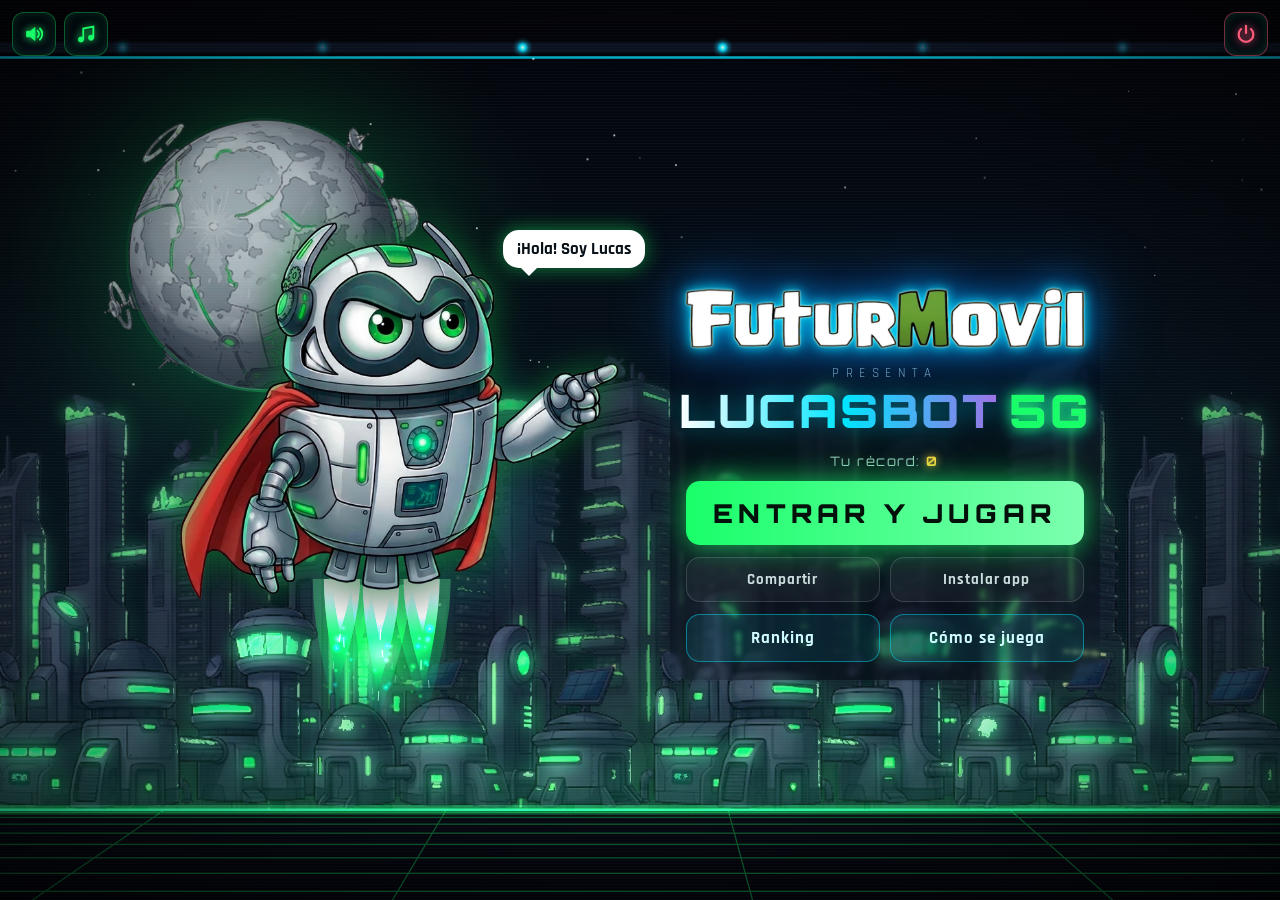
==== index.html @ fb72945b "Boton salir del juego (v33)" ====
<!doctype html>
<html lang="es">
<head>
<meta charset="utf-8">
<meta name="viewport" content="width=device-width,initial-scale=1,maximum-scale=1,user-scalable=no,viewport-fit=cover">
<title>LUCASBOT 5G · Futurmovil</title>
<meta name="description" content="Vuela con Lucas, el robot de Futurmovil, esquiva láseres y virus y entra en el ranking semanal.">
<meta name="theme-color" content="#05060f">
<meta name="apple-mobile-web-app-capable" content="yes">
<meta name="apple-mobile-web-app-status-bar-style" content="black-translucent">
<meta name="apple-mobile-web-app-title" content="Lucas 5G">
<meta property="og:title" content="LUCASBOT 5G · Futurmovil">
<meta property="og:description" content="¿Superas mi puntuación? Vuela con Lucas y entra en el ranking.">
<meta property="og:image" content="https://puntofibra.github.io/juegorobot/img/icon-512.png?v=2">
<link rel="manifest" href="manifest.json?v=2">
<link rel="icon" href="favicon.ico?v=2" sizes="any">
<link rel="icon" type="image/png" sizes="32x32" href="img/icon-32.png?v=2">
<link rel="icon" type="image/png" sizes="192x192" href="img/icon-192.png?v=2">
<link rel="apple-touch-icon" sizes="180x180" href="img/icon-180.png?v=2">
<link rel="preconnect" href="https://fonts.googleapis.com">
<link rel="preconnect" href="https://fonts.gstatic.com" crossorigin>
<link href="https://fonts.googleapis.com/css2?family=Orbitron:wght@500;700;900&family=Rajdhani:wght@500;600;700&display=swap" rel="stylesheet">
<link rel="stylesheet" href="style.css?v=25">
</head>
<body>
<canvas id="cv"></canvas>
<div id="fx"></div>
<div id="flash"></div>

<!-- Botones fijos -->
<button id="btnSonido" class="ico tl" aria-label="Sonido"></button>
<button id="btnMusica" class="ico tl2" aria-label="Música"></button>
<button id="btnCerrar" class="ico tr cerrar oculto" aria-label="Salir del juego"><svg viewBox="0 0 24 24"><path d="M12 3v8" fill="none" stroke-width="2.4" stroke-linecap="round"/><path d="M6.6 6.6a8 8 0 1 0 10.8 0" fill="none" stroke-width="2.4" stroke-linecap="round"/></svg></button>
<button id="btnPausa" class="ico tr oculto" aria-label="Pausa">
  <svg viewBox="0 0 24 24"><rect x="6" y="5" width="4" height="14" rx="1"/><rect x="14" y="5" width="4" height="14" rx="1"/></svg>
</button>

<!-- HUD -->
<div id="hud" class="oculto">
  <div class="hudPts"><span id="hPts">0</span><small>PUNTOS</small></div>
  <div class="hudSub"><span id="hM">0</span> m <i></i> <span id="hD">0</span> datos</div>
  <div id="hCombo"></div>
  <div id="hPw"></div>
</div>
<div id="banner"></div>
<div id="cuenta"></div>

<!-- Carga -->
<section id="sCarga" class="screen show">
  <div class="carga">
    <img src="img/portatil.webp" alt="Lucas" class="lucasImg flota">
    <div class="cargaTxt">INICIANDO SISTEMAS<span class="dots"></span></div>
    <div class="barra"><i id="cargaBar"></i></div>
  </div>
</section>

<!-- Menú -->
<section id="sMenu" class="screen">
  <div class="menu">
    <div class="hero">
      <div class="bocadillo" id="bocadillo">¡Hola! Soy Lucas</div>
      <div class="halo"></div>
      <div class="temaBadge">🎃 EDICIÓN HALLOWEEN 🦇</div>
      <div class="heroLucas flota">
        <canvas id="heroFx"></canvas>
        <img id="heroImg" src="img/capa.webp" alt="Lucas con capa" class="lucasImg grande">
      </div>
    </div>
    <div class="panel">
      <div class="logoWrap"><img src="img/logo.webp?v=2" alt="FuturMovil" class="logoImg"><i class="logoBrillo"></i></div>
      <div class="titulo"><span>presenta</span><b>LUCASBOT<em>5G</em></b></div>
      <div class="record">Tu récord: <b id="mRecord">0</b></div>
      <div id="enVivo" class="enVivo oculto"><span class="punto"></span><span class="etq">HOY</span><span class="txt"><b id="hoyJug">0</b> <span id="hoyJugTxt">pilotos han volado</span><i>·</i><b id="hoyPar">0</b> vuelos</span></div>
      <div id="miCuenta" class="cuenta oculto"><span class="avatar"></span><span class="cnom"><small>Jugando como</small><b id="cUsuario"></b></span><button id="btnInventario" class="btn sec mini inv"><svg viewBox="0 0 24 24"><path d="M4 8l8-4 8 4v9l-8 4-8-4z" fill="none" stroke="currentColor" stroke-width="2" stroke-linejoin="round"/><path d="M4 8l8 4 8-4M12 12v9" fill="none" stroke="currentColor" stroke-width="2"/></svg>Inventario</button><button id="btnSalirCuenta" class="btn ter mini">Salir</button></div>
      <button id="btnJugar" class="btn jugar"><span>JUGAR</span></button>
      <div class="fila">
        <button id="btnCompartir" class="btn ter">Compartir</button>
        <button id="btnInstalar" class="btn ter">Instalar app</button>
      </div>
      <div class="fila">
        <button id="btnRanking" class="btn sec">Ranking</button>
        <button id="btnAyuda" class="btn sec">Cómo se juega</button>
      </div>
    </div>
  </div>
</section>

<!-- Ayuda -->
<section id="sAyuda" class="screen">
  <div class="card ancha">
    <div class="fxBox"><canvas id="ayudaFx"></canvas><img id="ayudaImg" src="img/ayuda.webp" alt="LucasBot señalando" class="lucasImg lado"></div>
    <div>
      <h2>Cómo se juega</h2>
      <ul class="ayuda">
        <li><b>Mantén pulsado</b> (pantalla, ratón o espacio) para que Lucas suba. Suelta para bajar.</li>
        <li>Recoge <b class="v" data-hw="calabazas">datos</b> seguidos para hacer combos y multiplicar los puntos.</li>
        <li>Esquiva <b class="r" data-hw="gusanos">láseres</b>, <b class="m" data-hw="murciélagos">virus</b> y <b class="r" data-hw="cuchillos">misiles</b>. Pasar rozando <span data-hw="un gusano">un láser</span> da puntos extra.</li>
      </ul>
      <div class="pws" id="ayudaPw"></div>
      <div class="ayudaBtns"><button class="btn jugar peq" data-cerrar>¡Entendido!</button><a class="btn sec webCreador" href="https://puntofibra.github.io/web/" target="_blank" rel="noopener"><svg viewBox="0 0 24 24"><circle cx="12" cy="12" r="9" fill="none" stroke="currentColor" stroke-width="2"/><path d="M3 12h18M12 3c3 3.2 3 14.8 0 18M12 3c-3 3.2-3 14.8 0 18" fill="none" stroke="currentColor" stroke-width="2"/></svg>Web del creador</a></div>
    </div>
  </div>
</section>

<!-- Despedida (si el navegador no deja cerrar la pestaña) -->
<section id="sAdios" class="screen">
  <div class="card adios">
    <img src="img/saluda.webp" alt="Lucas se despide" class="lucasImg media">
    <h2>¡Hasta pronto!</h2>
    <p>Lucas se queda esperándote. Ya puedes cerrar esta pestaña del navegador.</p>
    <button id="btnVolverJuego" class="btn jugar peq">Volver al juego</button>
  </div>
</section>

<!-- Pausa -->
<section id="sPausa" class="screen">
  <div class="card">
    <img src="img/switch.webp" alt="Lucas jugando" class="lucasImg media">
    <h2>PAUSA</h2>
    <button id="btnSeguir" class="btn jugar peq">Continuar</button>
    <button id="btnSalir" class="btn sec">Salir al menú</button>
  </div>
</section>

<!-- Fin -->
<section id="sFin" class="screen">
  <div class="card ancha fin">
    <div class="finImg"><img id="finImg" src="img/caido.webp" alt="Lucas" class="lucasImg media"></div>
    <div class="finDatos">
      <h2 id="finTit">FIN DE LA PARTIDA</h2>
      <div class="stats">
        <div><b id="fPts">0</b><small>puntos</small></div>
        <div><b id="fM">0</b><small>metros</small></div>
        <div><b id="fD">0</b><small>datos</small></div>
        <div><b id="fBest">0</b><small>récord</small></div>
      </div>
      <div class="envio" id="envio"></div>
      <div id="finItem" class="finItem oculto"><img alt=""><div><small>¡OBJETO CONSEGUIDO!</small><b></b><code></code></div><button class="btn sec mini" id="btnVerSala">Ver en mi sala</button></div>
      <button id="btnOtra" class="btn jugar peq">Otra vez</button>
      <div class="fila">
        <button id="btnFinRank" class="btn sec">Ranking</button>
        <button id="btnFinComp" class="btn sec">Compartir</button>
      </div>
      <button id="btnFinMenu" class="btn ter">Menú</button>
    </div>
  </div>
</section>

<!-- Ranking -->
<section id="sRanking" class="screen">
  <div class="card ancha">
    <div class="fxBox"><canvas id="rankFx"></canvas><img id="rankImg" src="img/gamer.webp" alt="LucasBot jugando" class="lucasImg lado"></div>
    <div class="rk">
      <h2>Ranking</h2>
      <div class="tabs"><button class="tab on" data-tab="semana">Esta semana</button><button class="tab" data-tab="total">Histórico</button></div>
      <div id="premio" class="premio oculto"></div>
      <ol id="rkLista" class="rkLista"></ol>
      <button class="btn jugar peq" data-cerrar>Cerrar</button>
    </div>
  </div>
</section>

<!-- Sala de inventario -->
<section id="sInv" class="sala">
  <div class="salaFondo"></div>
  <div class="salaBox" id="salaBox">
    <div class="salaItems" id="salaItems"></div>
  </div>
  <div class="salaTop">
    <button class="btn sec mini" id="btnSalaVolver">← Volver</button>
    <div class="salaTit"><small>SALA DE</small><b id="salaNom">—</b></div>
    <div class="salaCnt"><b id="salaCnt">0</b><small>objetos</small></div>
    <button class="btn sec mini btnTrueque" id="btnTrueque"><svg viewBox="0 0 24 24"><path d="M4 8h13l-3-3M20 16H7l3 3" fill="none" stroke="currentColor" stroke-width="2" stroke-linecap="round" stroke-linejoin="round"/></svg>Intercambiar<i id="onCnt">0</i></button>
  </div>
  <div class="tPanel oculto" id="tPanel">
    <div class="tCaja">
      <div class="tVista" data-v="lista">
        <header><b>Jugadores conectados</b><button class="tX" data-tcerrar>✕</button></header>
        <p class="tSub">Elige con quién quieres intercambiar objetos</p>
        <div class="tLista" id="tLista"></div>
      </div>
      <div class="tVista" data-v="espera">
        <div class="tCentro"><div class="tSpin"></div><b>Esperando a <span class="tOtro"></span>…</b><p>Le ha llegado tu invitación para intercambiar</p><button class="btn ter" data-tcancelar>Cancelar invitación</button></div>
      </div>
      <div class="tVista" data-v="invita">
        <div class="tCentro"><div class="tIco">⇄</div><b><span class="tOtro"></span> quiere intercambiar contigo</b><p>Podréis ver lo que ofrece cada uno antes de aceptar</p>
          <div class="tBotones"><button class="btn jugar peq" id="tSi">Ver trato</button><button class="btn ter" id="tNo">Rechazar</button></div></div>
      </div>
      <div class="tVista" data-v="trato">
        <header><b>Intercambio con <span class="tOtro"></span></b><button class="tX" data-tcancelar>✕</button></header>
        <div class="tCols">
          <div class="tCol">
            <h4>Tú ofreces <small id="tMioN"></small></h4>
            <div class="tOferta" id="tMio"></div>
            <h5>Tus objetos <small>(toca para añadir o quitar)</small></h5>
            <div class="tInv" id="tInv"></div>
          </div>
          <div class="tCol suyo">
            <h4><span class="tOtro"></span> ofrece <small id="tSuyoN"></small></h4>
            <div class="tOferta grande" id="tSuyo"></div>
          </div>
        </div>
        <footer>
          <div class="tEst"><span id="tOkYo">Tú: sin aceptar</span><span id="tOkOtro">—</span><em id="tMsg"></em></div>
          <button class="btn ter" data-tcancelar>Cancelar</button>
          <button class="btn jugar peq" id="tAceptar">Aceptar trato</button>
        </footer>
      </div>
      <div class="tVista" data-v="fin">
        <div class="tCentro"><div class="tIco" id="tFinIco">✓</div><b id="tFinTit"></b><p id="tFinTxt"></p><button class="btn sec" data-tcerrar>Cerrar</button></div>
      </div>
    </div>
  </div>
  <div class="salaAyuda" id="salaAyuda">Arrastra tus objetos para colocarlos donde quieras</div>
  <div class="salaEstado" id="salaEstado"></div>
  <div class="itemInfo oculto" id="itemInfo"><img alt=""><div><b></b><code></code><small></small></div></div>
</section>

<div class="actualiza oculto" id="actualiza"><div><div class="tSpin"></div><b>¡Nueva versión de LUCASBOT!</b><small>Actualizando…</small></div></div>
<div class="modal oculto" id="modal" role="dialog" aria-modal="true"><div class="mCaja"><div class="mIco" id="mIco"></div><h3 id="mTit"></h3><div class="mTxt" id="mTxt"></div><div class="mBtns"><button class="btn ter" id="mNo">Cancelar</button><button class="btn jugar peq" id="mSi">Aceptar</button></div></div></div>
<div class="tAviso oculto" id="tAviso"><span class="tIco">⇄</span><div><b id="tAvisoTit"></b><small id="tAvisoTxt"></small></div><button class="btn jugar mini" id="tAvisoVer">Ver</button><button class="tX" id="tAvisoNo">✕</button></div>

<!-- Acceso -->
<!-- Administración (10 toques a Lucas en el menú) -->
<section id="sAdmin" class="screen adminScr">
  <div class="admBox">
    <div class="admLlave" id="admLlave">
      <div class="nfcAnim" id="nfcAnim"><svg viewBox="0 0 64 64"><rect x="14" y="6" width="36" height="52" rx="7" fill="none" stroke="currentColor" stroke-width="3"/><path d="M27 24a9 9 0 0 1 0 16M33 19a16 16 0 0 1 0 26M39 14a23 23 0 0 1 0 36" fill="none" stroke="currentColor" stroke-width="3" stroke-linecap="round"/></svg><i></i><i></i></div>
      <h2>Acceso administrador</h2>
      <p id="admMsg">Pulsa «Escanear» y acerca tu llave NFC a la parte trasera del móvil</p>
      <div id="admQr" class="admQr oculto"><div id="admQrImg"></div><small id="admQrT"></small></div>
      <button id="btnNfc" class="btn jugar peq">Escanear llave</button>
      <button id="btnAdmLogin" class="btn jugar peq oculto">Iniciar sesión</button>
      <button class="btn ter admCerrar">Cancelar</button>
    </div>
    <div class="admPanel oculto" id="admPanel">
      <header class="admHead">
        <b>PANEL ADMIN</b>
        <nav id="admTabs"><button data-t="trofeos" class="on">Trofeos</button><button data-t="premios">Premio semanal</button><button data-t="jugadores">Jugadores</button><button data-t="regalar">Regalar</button><button data-t="canjear">Canjear</button><button data-t="temas">Temas</button></nav>
        <button class="admX admCerrar" aria-label="Cerrar">✕</button>
      </header>
      <div class="admCont">
        <div class="admTab on" data-t="trofeos">
          <h3>Trofeos del juego</h3>
          <div class="admCat" id="admCat"></div>
          <h3 id="tTit">Nuevo trofeo</h3>
          <form id="fTrofeo" class="admForm">
            <input type="hidden" name="tipo">
            <label class="admImg"><input type="file" id="tPng" accept="image/png"><img id="tPrev" alt=""><span id="tPrevTxt">Subir imagen PNG<br><small>con fondo transparente</small></span></label>
            <div class="admCampos">
              <input name="nombre" maxlength="60" placeholder="Nombre del trofeo (ej. Copa Navidad)" required>
              <input name="desc" maxlength="200" placeholder="Descripción (opcional)">
              <label class="admRango">Tamaño en la sala <input type="range" name="ancho" min="0.5" max="1.8" step="0.05" value="1"><em id="tAncho">100%</em></label>
              <div class="admFila"><button class="btn jugar peq" type="submit" id="tBtn">Crear trofeo</button><button class="btn ter oculto" type="button" id="tCancel">Cancelar</button></div>
            </div>
          </form>
        </div>
        <div class="admTab" data-t="premios">
          <h3>Premio por defecto <small>(semanas sin nada programado)</small></h3>
          <form id="fBase" class="admForm linea">
            <select name="tipo" class="selTrofeo" data-ninguno="Sin premio"></select>
            <input name="minimo" type="number" min="0" step="100" placeholder="Puntos mínimos">
            <input name="maxDia" type="number" min="1" placeholder="Máx/día">
            <input name="texto" maxlength="200" placeholder="Texto que verán los jugadores">
            <button class="btn sec" type="submit">Guardar</button>
          </form>
          <h3>Programar próximas semanas</h3>
          <div id="admSemanas" class="admSemanas"></div>
        </div>
        <div class="admTab" data-t="jugadores">
          <h3>Jugadores <small id="jugCnt"></small></h3>
          <input id="admBuscar" placeholder="Buscar jugador o correo…">
          <div id="admJug" class="admJug"></div>
        </div>
        <div class="admTab" data-t="temas">
          <h3>Tema del juego <small>(cambia el aspecto del juego para todos los jugadores)</small></h3>
          <div class="temas" id="admTemas">
            <button class="tema" data-tema="normal"><span class="tPrev normal"><i></i></span><b>Normal</b><small>Ciudad neón de Futurmovil</small><em>ACTIVO</em></button>
            <button class="tema" data-tema="halloween"><span class="tPrev halloween"><i></i></span><b>Halloween</b><small>Murciélagos, gusanos, cuchillos y calabazas</small><em>ACTIVO</em></button>
            <button class="tema prox" disabled><span class="tPrev navidad"><i></i></span><b>Navidad</b><small>Muy pronto</small></button>
          </div>
          <p class="admNota">Los jugadores que estén en el menú lo verán cambiar en menos de un minuto; los que estén jugando, al terminar la partida.</p>
        </div>
        <div class="admTab" data-t="canjear">
          <h3>Canjear trofeos <small>(entregas el premio en mano y el trofeo se elimina)</small></h3>
          <form id="fCanje" class="admForm linea">
            <input name="q" list="admUsuarios" placeholder="ID del trofeo (LB-…) o nombre del jugador" autocomplete="off" required>
            <button class="btn sec" type="submit">Buscar</button>
          </form>
          <div id="canjeRes" class="canjeRes"></div>
          <h3>Últimos canjes</h3>
          <div id="canjeLog" class="canjeLog"></div>
        </div>
        <div class="admTab" data-t="regalar">
          <h3>Regalar un trofeo</h3>
          <form id="fRegalar" class="admForm col">
            <input name="usuario" list="admUsuarios" placeholder="Nombre de usuario" required autocomplete="off">
            <datalist id="admUsuarios"></datalist>
            <select name="tipo" class="selTrofeo" required></select>
            <input name="motivo" maxlength="120" placeholder="Motivo (opcional)">
            <button class="btn jugar peq" type="submit">Regalar</button>
          </form>
          <p class="admNota">Cada trofeo regalado recibe su propio ID único y aparece en la sala del jugador.</p>
        </div>
      </div>
    </div>
  </div>
</section>

<section id="sLogin" class="screen">
  <div class="card ancha login">
    <img src="img/capa.webp" alt="LucasBot" class="lucasImg lado">
    <div class="loginCol">
      <div class="lv" data-v="entrar">
        <h2>Entra para jugar</h2>
        <form id="fEntrar" autocomplete="on">
          <input name="id" id="lId" placeholder="Correo o nombre de usuario" autocomplete="username" required>
          <input name="pass" id="lPass" type="password" placeholder="Contraseña" autocomplete="current-password" required>
          <button class="btn jugar peq" type="submit">Entrar</button>
        </form>
        <div class="gWrap"><div class="sep"><span>o</span></div><div class="gBtn"></div></div>
        <div class="links"><a data-ir="crear">Crear cuenta</a><a data-ir="recuperar">¿Olvidaste la contraseña?</a></div>
      </div>
      <div class="lv" data-v="crear">
        <h2>Crear cuenta</h2>
        <form id="fCrear" autocomplete="on">
          <input name="email" type="email" placeholder="Tu correo" autocomplete="email" required>
          <div class="campoU"><input name="usuario" id="cUser" maxlength="16" placeholder="Nombre de usuario (sale en el ranking)" autocomplete="nickname" required><i id="cUserEst"></i></div>
          <input name="pass" type="password" placeholder="Contraseña (mínimo 6)" autocomplete="new-password" required minlength="6">
          <button class="btn jugar peq" type="submit">Crear y jugar</button>
        </form>
        <div class="gWrap"><div class="sep"><span>o</span></div><div class="gBtn"></div></div>
        <div class="links"><a data-ir="entrar">Ya tengo cuenta</a></div>
        <p class="legal">Al crear la cuenta aceptas la <a href="privacidad.html" target="_blank">política de privacidad</a>.</p>
      </div>
      <div class="lv" data-v="recuperar">
        <h2>Recuperar contraseña</h2>
        <p class="txt">Te enviamos un código de 6 cifras a tu correo.</p>
        <form id="fRecuperar">
          <input name="email" type="email" id="rEmail" placeholder="Tu correo" autocomplete="email" required>
          <button class="btn jugar peq" type="submit">Enviar código</button>
        </form>
        <div class="links"><a data-ir="restablecer">Ya tengo un código</a><a data-ir="entrar">Volver</a></div>
      </div>
      <div class="lv" data-v="restablecer">
        <h2>Nueva contraseña</h2>
        <form id="fRestablecer">
          <input name="email" type="email" id="rsEmail" placeholder="Tu correo" autocomplete="email" required>
          <input name="codigo" inputmode="numeric" maxlength="6" placeholder="Código de 6 cifras" autocomplete="one-time-code" required>
          <input name="pass" type="password" placeholder="Contraseña nueva (mínimo 6)" autocomplete="new-password" required minlength="6">
          <button class="btn jugar peq" type="submit">Guardar y jugar</button>
        </form>
        <div class="links"><a data-ir="recuperar">Reenviar código</a><a data-ir="entrar">Volver</a></div>
      </div>
      <div class="lv" data-v="gusuario">
        <h2>Elige tu nombre</h2>
        <p class="txt">Es el nombre que saldrá en el ranking.</p>
        <form id="fGUsuario">
          <div class="campoU"><input name="usuario" id="gUser" maxlength="16" placeholder="Nombre de usuario" required><i id="gUserEst"></i></div>
          <button class="btn jugar peq" type="submit">Empezar</button>
        </form>
        <div class="links"><a data-ir="entrar">Cancelar</a></div>
      </div>
      <div class="lmsg" id="lMsg"></div>
      <button class="cerrarX" data-cerrar aria-label="Cerrar">✕</button>
    </div>
  </div>
</section>

<!-- Instalar iPhone -->
<section id="sIos" class="screen">
  <div class="card">
    <img src="img/telefono.webp" alt="Lucas con móvil" class="lucasImg media">
    <h2>Instalar en iPhone</h2>
    <p class="txt">En Safari, pulsa el botón <b>Compartir</b> (el cuadrado con la flecha hacia arriba) y elige <b>«Añadir a pantalla de inicio»</b>.</p>
    <button class="btn jugar peq" data-cerrar>Vale</button>
  </div>
</section>

<div id="girar">
  <div class="girarBox">
    <div class="movilAnim"><div class="movilIco"><img src="img/capa.webp" alt=""></div><svg class="flecha" viewBox="0 0 60 60"><path d="M12 30a18 18 0 0 1 30-13" fill="none" stroke-width="4" stroke-linecap="round"/><path d="M44 8v11H33" fill="none" stroke-width="4" stroke-linecap="round" stroke-linejoin="round"/></svg></div>
    <b>Gira el móvil</b>
    <span>LucasBot 5G se juega en horizontal</span>
  </div>
</div>
<div id="toast"></div>
<script src="https://accounts.google.com/gsi/client" async defer></script>
<script src="game.js?v=33"></script>
</body>
</html>
---- style.css ----
:root{
  --v:#19ff6a; --c:#00e5ff; --m:#ff2bd6; --r:#ff2b4e; --o:#ffd23f; --p:#b14bff;
  --bg:#05060f; --tx:#e9fff1;
}
*{box-sizing:border-box;margin:0;padding:0;-webkit-tap-highlight-color:transparent}
html,body{height:100%;background:var(--bg);color:var(--tx);overflow:hidden;
  font-family:'Rajdhani',system-ui,sans-serif;user-select:none;-webkit-user-select:none;touch-action:none;overscroll-behavior:none}
canvas#cv{position:fixed;inset:0;width:100%;height:100%;display:block}
.oculto{display:none!important}
button{font:inherit;color:inherit;border:0;background:none;cursor:pointer}
input{font:inherit}

/* Capa de efectos: scanlines + viñeta */
#fx{position:fixed;inset:0;pointer-events:none;z-index:2;
  background:
   radial-gradient(ellipse at center,transparent 55%,rgba(0,0,0,.55) 100%),
   repeating-linear-gradient(0deg,rgba(255,255,255,.025) 0 1px,transparent 1px 3px);
  mix-blend-mode:normal}
#flash{position:fixed;inset:0;pointer-events:none;z-index:3;background:#fff;opacity:0}

/* Iconos fijos */
.ico{position:fixed;z-index:20;width:44px;height:44px;border-radius:12px;display:grid;place-items:center;
  background:rgba(5,10,20,.55);border:1px solid rgba(25,255,106,.35);backdrop-filter:blur(6px);
  box-shadow:0 0 12px rgba(25,255,106,.15) inset;transition:transform .15s,border-color .2s}
.ico:active{transform:scale(.9)}
.ico svg{width:22px;height:22px;fill:var(--v);stroke:var(--v);filter:drop-shadow(0 0 4px var(--v))}
.ico.off svg{fill:#5b6b63;stroke:#5b6b63;filter:none}
.tl{top:calc(12px + env(safe-area-inset-top));left:12px}
.tl2{top:calc(12px + env(safe-area-inset-top));left:64px}
.tr{top:calc(12px + env(safe-area-inset-top));right:12px}

/* HUD */
#hud{position:fixed;top:calc(10px + env(safe-area-inset-top));left:50%;transform:translateX(-50%);z-index:10;text-align:center;pointer-events:none}
.hudPts{font-family:Orbitron;font-weight:900;font-size:clamp(30px,5vw,46px);line-height:1;letter-spacing:.04em;
  color:#fff;text-shadow:0 0 8px var(--v),0 0 22px var(--v)}
.hudPts small{display:block;font-size:10px;letter-spacing:.35em;color:var(--v);margin-top:4px;text-shadow:0 0 6px var(--v)}
.hudSub{font-family:Orbitron;font-size:12px;margin-top:6px;color:#bfeee0;letter-spacing:.08em}
.hudSub i{display:inline-block;width:4px;height:4px;border-radius:50%;background:var(--v);margin:0 6px;vertical-align:middle;box-shadow:0 0 6px var(--v)}
#hCombo{font-family:Orbitron;font-weight:900;font-size:20px;margin-top:6px;color:var(--o);text-shadow:0 0 10px var(--o);
  opacity:0;transform:scale(.6);transition:opacity .2s,transform .2s}
#hCombo.on{opacity:1;transform:scale(1)}
#hCombo.pop{animation:pop .25s}
#hPw{display:flex;gap:8px;justify-content:center;margin-top:8px}
.pw{width:46px;height:46px;border-radius:50%;position:relative;display:grid;place-items:center;
  background:rgba(5,8,18,.6);box-shadow:0 0 14px var(--col) inset,0 0 10px var(--col)}
.pw img{width:28px;height:28px}
.pw svg{position:absolute;inset:-3px;width:52px;height:52px;transform:rotate(-90deg)}
.pw circle{fill:none;stroke:var(--col);stroke-width:3;stroke-linecap:round;filter:drop-shadow(0 0 3px var(--col))}

#banner{position:fixed;left:0;right:0;top:32%;z-index:9;text-align:center;pointer-events:none;opacity:0;
  font-family:Orbitron;font-weight:900;font-size:clamp(22px,4.5vw,44px);letter-spacing:.12em;color:#fff}
#banner small{display:block;font-size:.4em;letter-spacing:.5em;color:var(--c);text-shadow:0 0 8px var(--c);margin-bottom:6px}
#banner.show{animation:banner 2.4s ease forwards}
#banner span{text-shadow:0 0 10px var(--bc,#19ff6a),0 0 30px var(--bc,#19ff6a)}
@keyframes banner{0%{opacity:0;transform:scale(1.6);filter:blur(8px)}12%{opacity:1;transform:scale(1);filter:blur(0)}
 80%{opacity:1;transform:scale(1)}100%{opacity:0;transform:scale(.9) translateY(-20px)}}

#cuenta{position:fixed;inset:0;z-index:12;display:grid;place-items:center;pointer-events:none;
  font-family:Orbitron;font-weight:900;font-size:clamp(90px,20vw,200px);color:#fff}
#cuenta span{animation:cnt .8s ease-out forwards;text-shadow:0 0 20px var(--v),0 0 60px var(--v)}
#cuenta span.go{font-size:.45em;color:var(--v)}
@keyframes cnt{0%{opacity:0;transform:scale(2.4)}25%{opacity:1;transform:scale(1)}80%{opacity:1}100%{opacity:0;transform:scale(.7)}}
@keyframes pop{50%{transform:scale(1.35)}}

/* Pantallas */
.screen{position:fixed;inset:0;z-index:15;display:flex;align-items:center;justify-content:center;padding:70px 16px 20px;
  opacity:0;pointer-events:none;transition:opacity .4s ease;overflow-y:auto;touch-action:pan-y}
.screen.show{opacity:1;pointer-events:auto}
.screen.dim{background:rgba(3,4,10,.62);backdrop-filter:blur(3px)}
.screen>*{transform:translateY(16px) scale(.96);transition:transform .5s cubic-bezier(.2,1.4,.4,1)}
.screen.show>*{transform:none}

.card{position:relative;background:linear-gradient(160deg,rgba(14,22,40,.88),rgba(6,8,18,.92));border:1px solid rgba(25,255,106,.28);
  border-radius:22px;padding:22px 24px;max-width:420px;width:100%;text-align:center;
  box-shadow:0 0 0 1px rgba(0,229,255,.06),0 20px 60px rgba(0,0,0,.6),0 0 40px rgba(25,255,106,.12)}
.card::before{content:"";position:absolute;inset:-1px;border-radius:22px;padding:1px;pointer-events:none;
  background:linear-gradient(120deg,var(--v),transparent 30%,transparent 70%,var(--c));
  -webkit-mask:linear-gradient(#000 0 0) content-box,linear-gradient(#000 0 0);-webkit-mask-composite:xor;mask-composite:exclude;opacity:.7}
.card.ancha{max-width:760px;display:flex;gap:22px;align-items:center;text-align:left}
.card.ancha>div{flex:1;min-width:0}
h2{font-family:Orbitron;font-weight:900;letter-spacing:.1em;font-size:24px;margin:4px 0 14px;color:#fff;text-shadow:0 0 10px var(--v)}
.txt{line-height:1.4;font-size:18px;margin-bottom:16px;color:#cfe}

.lucasImg{display:block;filter:drop-shadow(0 0 18px rgba(25,255,106,.45)) drop-shadow(0 10px 20px rgba(0,0,0,.6))}
.lucasImg.media{height:150px;margin:0 auto 6px}
.lucasImg.lado{height:210px;flex:0 0 auto}
.flota{animation:flota 3.2s ease-in-out infinite}
@keyframes flota{0%,100%{transform:translateY(0) rotate(-2deg)}50%{transform:translateY(-14px) rotate(2deg)}}

/* Carga */
.carga{text-align:center}
.carga .lucasImg{height:200px;margin:0 auto 18px}
.cargaTxt{font-family:Orbitron;letter-spacing:.25em;font-size:13px;color:var(--v);text-shadow:0 0 8px var(--v)}
.dots::after{content:"";animation:dots 1.2s steps(4) infinite}
@keyframes dots{0%{content:""}25%{content:"."}50%{content:".."}75%{content:"..."}}
.barra{width:240px;height:6px;border-radius:6px;background:rgba(255,255,255,.08);margin:14px auto 0;overflow:hidden}
.barra i{display:block;height:100%;width:0;background:linear-gradient(90deg,var(--c),var(--v));box-shadow:0 0 12px var(--v);transition:width .2s}

/* Menú */
.menu{display:flex;align-items:center;justify-content:center;gap:clamp(10px,4vw,60px);width:100%;max-width:1100px}
.hero{position:relative;flex:0 0 auto;display:grid;place-items:center}
.lucasImg.grande{height:min(46vh,380px);position:relative;z-index:2}
.heroLucas{position:relative;z-index:2;padding-bottom:min(16vh,130px)}
#heroFx{position:absolute;left:-20%;top:0;width:140%;height:100%;z-index:1;pointer-events:none}
.heroLucas .lucasImg{filter:drop-shadow(0 0 16px rgba(25,255,106,.35)) drop-shadow(0 10px 20px rgba(0,0,0,.6))}
.halo{position:absolute;width:80%;aspect-ratio:1;border-radius:50%;z-index:1;
  background:radial-gradient(circle,rgba(25,255,106,.35),rgba(0,229,255,.12) 45%,transparent 70%);animation:halo 3.2s ease-in-out infinite}
@keyframes halo{50%{transform:scale(1.12);opacity:.7}}
.bocadillo{position:absolute;top:2%;right:-6%;z-index:3;background:#fff;color:#081018;font-weight:700;font-size:17px;
  padding:8px 14px;border-radius:16px;max-width:210px;box-shadow:0 0 20px rgba(25,255,106,.5);
  transition:opacity .3s,transform .3s}
.bocadillo::after{content:"";position:absolute;left:18px;bottom:-8px;border:8px solid transparent;border-top-color:#fff;border-bottom:0}
.bocadillo.out{opacity:0;transform:translateY(6px) scale(.9)}
.panel{display:flex;flex-direction:column;gap:12px;width:min(430px,100%);text-align:center;padding:18px 16px;border-radius:22px;
  background:radial-gradient(ellipse at 50% 30%,rgba(5,10,22,.82),rgba(5,8,18,.55) 75%,rgba(5,8,18,.0));backdrop-filter:blur(2px)}
.logo{position:relative;font-family:Orbitron;font-weight:900;font-size:clamp(32px,5.6vw,64px);letter-spacing:.06em;line-height:1;color:#effff4;
  text-shadow:0 0 4px #fff,0 0 12px var(--v),0 0 30px var(--v),0 0 60px rgba(25,255,106,.6);animation:flick 7s infinite}
@keyframes flick{0%,18%,22%,25%,53%,57%,100%{opacity:1}20%,24%,55%{opacity:.45;text-shadow:none}}
.powered{font-size:14px;letter-spacing:.2em;text-transform:uppercase;color:#9fb;margin-top:-4px}
.powered b{color:var(--c);text-shadow:0 0 8px var(--c)}
.titulo{display:flex;flex-direction:column;align-items:center;margin:2px 0}
.titulo span{font-size:13px;letter-spacing:.5em;text-transform:uppercase;color:#8ab}
.titulo b{font-family:Orbitron;font-weight:900;font-size:clamp(28px,4.2vw,46px);letter-spacing:.06em;white-space:nowrap;
  background:linear-gradient(90deg,#fff,var(--c) 40%,var(--m));-webkit-background-clip:text;background-clip:text;color:transparent;
  filter:drop-shadow(0 0 12px rgba(0,229,255,.5))}
.titulo em{font-style:normal;margin-left:.2em;color:var(--v);-webkit-text-fill-color:var(--v);text-shadow:0 0 14px var(--v)}
.record{font-family:Orbitron;font-size:13px;letter-spacing:.12em;color:#9cb}
.record b{color:var(--o);text-shadow:0 0 8px var(--o)}
input{width:100%;padding:12px 14px;border-radius:12px;border:1px solid rgba(0,229,255,.35);background:rgba(4,10,22,.8);
  color:#fff;font-size:18px;font-weight:600;text-align:center;outline:none;transition:border-color .2s,box-shadow .2s;user-select:text;-webkit-user-select:text}
input:focus{border-color:var(--c);box-shadow:0 0 16px rgba(0,229,255,.35)}
.fila{display:flex;gap:10px}
.fila>*{flex:1}

.btn{position:relative;padding:12px 14px;border-radius:14px;font-weight:700;font-size:17px;letter-spacing:.06em;
  transition:transform .12s,box-shadow .2s,background .2s;overflow:hidden}
.btn:active{transform:scale(.95)}
.btn.sec{background:rgba(0,229,255,.08);border:1px solid rgba(0,229,255,.45);color:#cffaff}
.btn.sec:hover{box-shadow:0 0 18px rgba(0,229,255,.35)}
.btn.ter{background:rgba(255,255,255,.04);border:1px solid rgba(255,255,255,.14);color:#cdd;font-size:15px}
.btn.jugar{font-family:Orbitron;font-weight:900;font-size:26px;letter-spacing:.2em;padding:16px;color:#02110a;
  background:linear-gradient(90deg,#19ff6a,#7dffb0,#19ff6a);background-size:200% 100%;animation:shine 2.5s linear infinite,latido 1.6s ease-in-out infinite;
  box-shadow:0 0 24px rgba(25,255,106,.6),0 0 60px rgba(25,255,106,.25)}
.btn.jugar.peq{font-size:18px;padding:13px;margin-top:6px;width:100%}
.btn.jugar::after{content:"";position:absolute;top:0;left:-60%;width:40%;height:100%;transform:skewX(-20deg);
  background:linear-gradient(90deg,transparent,rgba(255,255,255,.7),transparent);animation:barrido 2.8s ease-in-out infinite}
@keyframes shine{to{background-position:-200% 0}}
@keyframes latido{50%{box-shadow:0 0 34px rgba(25,255,106,.85),0 0 90px rgba(25,255,106,.35)}}
@keyframes barrido{0%,60%{left:-60%}100%{left:130%}}
.card .btn{margin-top:8px;width:100%}
.card .fila .btn{margin-top:8px}

.temporada{display:flex;align-items:center;gap:12px;padding:8px;border-radius:14px;background:rgba(255,140,0,.08);border:1px solid rgba(255,160,40,.35);text-align:left}
.temporada img{width:62px;height:62px;border-radius:10px;object-fit:cover}
.temporada span{font-weight:700;font-size:16px;color:#ffd9a8}

/* Ayuda */
.ayuda{list-style:none;display:grid;gap:10px;font-size:18px;line-height:1.3;color:#d8f5e8}
.ayuda li{padding-left:22px;position:relative}
.ayuda li::before{content:"";position:absolute;left:4px;top:8px;width:8px;height:8px;border-radius:2px;transform:rotate(45deg);background:var(--v);box-shadow:0 0 8px var(--v)}
.v{color:var(--v)}.r{color:#ff5c7a}.m{color:var(--m)}
.pws{display:grid;grid-template-columns:1fr 1fr;gap:8px;margin:14px 0 4px}
.pws div{display:flex;align-items:center;gap:8px;font-size:15px;color:#cde;background:rgba(255,255,255,.03);border-radius:10px;padding:6px}
.pws img{width:36px;height:36px}

/* Fin */
.fin h2{font-size:26px}
.finImg{flex:0 0 auto}
.fin .lucasImg.media{height:220px}
.stats{display:grid;grid-template-columns:repeat(4,1fr);gap:8px;margin-bottom:10px}
.stats div{background:rgba(255,255,255,.04);border:1px solid rgba(255,255,255,.08);border-radius:12px;padding:8px 4px;text-align:center}
.stats b{display:block;font-family:Orbitron;font-size:20px;color:#fff;text-shadow:0 0 8px var(--v)}
.stats small{font-size:12px;letter-spacing:.12em;text-transform:uppercase;color:#8ab}
.envio{min-height:22px;font-size:16px;color:#9fd;text-align:center}
.nombreFila{margin-top:6px}
.nombreFila .btn{margin-top:0!important;flex:0 0 110px}
.record-new h2{color:var(--o);text-shadow:0 0 12px var(--o),0 0 30px var(--o);animation:pop .6s 3}

/* Ranking */
.tabs{display:flex;gap:6px;margin-bottom:10px}
.tab{flex:1;padding:9px;border-radius:10px;background:rgba(255,255,255,.04);border:1px solid rgba(255,255,255,.1);font-weight:700;color:#9ab}
.tab.on{background:rgba(25,255,106,.12);border-color:var(--v);color:#fff;box-shadow:0 0 12px rgba(25,255,106,.3)}
.premio{font-size:15px;padding:8px 10px;border-radius:10px;background:rgba(255,210,63,.08);border:1px solid rgba(255,210,63,.4);color:#ffe9a8;margin-bottom:10px}
.rkLista{list-style:none;max-height:min(46vh,360px);overflow-y:auto;overflow-x:hidden;display:grid;gap:5px;padding-right:4px;touch-action:pan-y}
.rkLista li{display:flex;align-items:center;gap:10px;padding:7px 10px;border-radius:10px;background:rgba(255,255,255,.03);font-size:17px;
  animation:entra .4s both}
.rkLista li .n{font-family:Orbitron;font-weight:900;width:28px;text-align:center;color:#7a9}
.rkLista li .nm{flex:1;font-weight:700;overflow:hidden;text-overflow:ellipsis;white-space:nowrap}
.rkLista li .p{font-family:Orbitron;font-weight:700;color:var(--v)}
.rkLista li.p1 .n{color:#ffd23f;text-shadow:0 0 8px #ffd23f}
.rkLista li.p2 .n{color:#dfe7ef}
.rkLista li.p3 .n{color:#e09b5a}
.rkLista li.yo{background:rgba(25,255,106,.12);border:1px solid rgba(25,255,106,.4)}
.rkLista .vacio{justify-content:center;color:#8ab}
@keyframes entra{from{opacity:0;transform:translateX(20px)}}

#toast{position:fixed;left:50%;bottom:calc(24px + env(safe-area-inset-bottom));transform:translate(-50%,30px);z-index:30;
  background:rgba(6,12,24,.92);border:1px solid var(--v);color:#fff;padding:10px 16px;border-radius:12px;font-weight:600;
  opacity:0;transition:.3s;pointer-events:none;box-shadow:0 0 18px rgba(25,255,106,.3)}
#toast.show{opacity:1;transform:translate(-50%,0)}

/* Vertical (móvil) */
@media (orientation:portrait){
  .menu{flex-direction:column;gap:4px}
  .lucasImg.grande{height:min(26vh,230px)}
  .heroLucas{padding-bottom:min(9vh,80px)}
  .bocadillo{right:-30%;top:0;font-size:15px;max-width:170px}
  .card.ancha{flex-direction:column;text-align:center}
  .lucasImg.lado{height:130px}
  .fin .lucasImg.media{height:140px}
  .stats{grid-template-columns:repeat(2,1fr)}
  .screen{align-items:flex-start}
}
/* Móvil en horizontal: todo cabe en pantalla, como un videojuego */
@media (max-height:520px) and (orientation:landscape){
  .screen{align-items:center;padding:8px max(16px,env(safe-area-inset-right)) 8px max(16px,env(safe-area-inset-left));overflow:hidden}
  .menu{gap:2vw;height:100%;align-items:center}
  .hero{height:100%;justify-content:center}
  .lucasImg.grande{height:52vh}
  .heroLucas{padding-bottom:20vh}
  .bocadillo{font-size:13px;padding:5px 10px;max-width:150px;top:0;right:-14%}
  .panel{gap:1.6vh;padding:2vh 14px;width:min(380px,48vw)}
  .logoWrap{width:min(100%,300px);margin-bottom:0}
  .titulo span{font-size:10px}
  .titulo b{font-size:clamp(20px,6vh,30px)}
  .record{font-size:11px}
  input{padding:1.6vh 10px;font-size:15px}
  .btn{padding:1.7vh 10px;font-size:14px;border-radius:11px}
  .btn.jugar{padding:2vh;font-size:clamp(16px,5vh,22px)}
  .fila{gap:8px}
  .card{padding:3vh 18px;max-height:94vh;overflow:hidden}
  .card.ancha{gap:16px;max-width:min(760px,94vw)}
  h2{font-size:18px;margin:0 0 2vh}
  .fin h2{font-size:20px}
  .fin .lucasImg.media{height:42vh}
  .fin .lucasImg.media.caido{width:min(34vw,260px)}
  .stats{margin-bottom:1vh}.stats b{font-size:16px}.stats div{padding:1vh 4px}
  .lucasImg.lado{height:52vh}.lucasImg.media{height:32vh}
  .ayuda{font-size:14px;gap:6px}.pws{margin:8px 0 2px}.pws div{font-size:12px;padding:3px}.pws img{width:26px;height:26px}
  .rkLista{max-height:42vh}.rkLista li{font-size:14px;padding:5px 8px}
  .tabs{margin-bottom:6px}.tab{padding:6px}
  .card .btn{margin-top:1.2vh}
  .txt{font-size:15px;margin-bottom:8px}
  #hud .hudPts{font-size:30px}
  .ico{width:38px;height:38px}
}
.fin .lucasImg.media.caido{height:auto;width:300px;max-width:100%;animation:mareo 2.6s ease-in-out infinite;transform-origin:50% 90%}
@keyframes mareo{0%,100%{transform:rotate(-2deg)}50%{transform:rotate(2.5deg) translateY(2px)}}
@media (orientation:portrait){.fin .lucasImg.media.caido{width:210px}}

/* Logo FuturMovil con neón azul */
.logoWrap{position:relative;width:min(100%,400px);margin:0 auto 4px;aspect-ratio:1940/292;animation:logoIn 1s cubic-bezier(.2,1.4,.4,1) both}
.logoImg{display:block;width:100%;height:auto;image-rendering:auto;
  filter:drop-shadow(0 0 1px #bff4ff) drop-shadow(0 0 6px rgba(0,229,255,.95)) drop-shadow(0 0 16px rgba(0,170,255,.7)) drop-shadow(0 0 34px rgba(0,120,255,.45));
  animation:neonAzul 3.2s ease-in-out infinite, flickAzul 9s infinite}
.logoBrillo{position:absolute;inset:0;pointer-events:none;
  -webkit-mask:url(img/logo.webp?v=2) center/100% 100% no-repeat;mask:url(img/logo.webp?v=2) center/100% 100% no-repeat;
  background:linear-gradient(105deg,transparent 35%,rgba(255,255,255,.85) 48%,rgba(160,240,255,.6) 52%,transparent 65%) no-repeat;
  background-size:250% 100%;background-position:150% 0;mix-blend-mode:screen;animation:barridoLogo 4.5s ease-in-out infinite 1s}
@keyframes neonAzul{0%,100%{filter:drop-shadow(0 0 1px #bff4ff) drop-shadow(0 0 6px rgba(0,229,255,.95)) drop-shadow(0 0 16px rgba(0,170,255,.7)) drop-shadow(0 0 34px rgba(0,120,255,.45))}
  50%{filter:drop-shadow(0 0 2px #e0faff) drop-shadow(0 0 9px rgba(0,229,255,1)) drop-shadow(0 0 24px rgba(0,170,255,.85)) drop-shadow(0 0 52px rgba(0,120,255,.6))}}
@keyframes flickAzul{0%,40%,42%,44%,100%{opacity:1}41%,43%{opacity:.6}}
@keyframes barridoLogo{0%,55%{background-position:150% 0}100%{background-position:-60% 0}}
@keyframes logoIn{from{opacity:0;transform:scale(.6);filter:blur(10px)}to{opacity:1;transform:none;filter:none}}

/* Aviso de girar el móvil (solo en pantallas táctiles en vertical) */
#girar{position:fixed;inset:0;z-index:100;display:none;place-items:center;text-align:center;
  background:radial-gradient(circle at 50% 40%,#0b1a2a,#03050c 70%);color:#e9fff1;padding:24px}
@media (orientation:portrait) and (pointer:coarse){ #girar{display:grid} }
.girarBox{display:flex;flex-direction:column;align-items:center;gap:14px}
.girarBox b{font-family:Orbitron;font-weight:900;font-size:24px;letter-spacing:.08em;text-shadow:0 0 12px var(--c)}
.girarBox span{font-size:17px;color:#9cd}
.movilAnim{position:relative;width:170px;height:170px;display:grid;place-items:center}
.movilIco{width:84px;height:150px;border-radius:16px;border:3px solid var(--c);box-shadow:0 0 18px rgba(0,229,255,.6),inset 0 0 14px rgba(0,229,255,.25);
  display:grid;place-items:center;animation:giraMovil 2.4s cubic-bezier(.6,0,.3,1) infinite;background:rgba(0,20,30,.5)}
.movilIco img{width:58px;transform:rotate(0)}
.flecha{position:absolute;top:-6px;right:-6px;width:56px;height:56px;stroke:var(--v);filter:drop-shadow(0 0 6px var(--v));animation:flechaPulse 2.4s infinite}
@keyframes giraMovil{0%,20%{transform:rotate(0)}55%,85%{transform:rotate(-90deg)}100%{transform:rotate(0)}}
@keyframes flechaPulse{0%,20%{opacity:1}55%,100%{opacity:.25}}

/* ---------- Cuenta / acceso ---------- */
.cuenta{display:flex;align-items:center;gap:10px;padding:7px 8px 7px 10px;border-radius:14px;background:rgba(25,255,106,.07);border:1px solid rgba(25,255,106,.3);text-align:left}
.cuenta .avatar{width:34px;height:34px;border-radius:50%;flex:0 0 auto;display:grid;place-items:center;font-family:Orbitron;font-weight:900;color:#02110a;
  background:linear-gradient(135deg,var(--v),var(--c));box-shadow:0 0 12px rgba(25,255,106,.5)}
.cuenta .cnom{flex:1;min-width:0;line-height:1.1}
.cuenta small{display:block;font-size:11px;letter-spacing:.12em;text-transform:uppercase;color:#8ab}
.cuenta b{display:block;font-size:18px;color:#fff;overflow:hidden;text-overflow:ellipsis;white-space:nowrap}
.btn.mini{padding:7px 12px;font-size:13px;width:auto!important;margin:0!important;flex:0 0 auto}
.login .loginCol{position:relative}
.lv{display:none}.lv.on{display:block;animation:entra .35s both}
.login form{display:grid;gap:10px}
.login input{text-align:left}
.campoU{position:relative}.campoU i{position:absolute;right:12px;top:50%;transform:translateY(-50%);font-style:normal;font-size:13px;font-weight:700}
.campoU i.ok{color:var(--v)}.campoU i.no{color:#ff5c7a}
.links{display:flex;justify-content:space-between;gap:10px;margin-top:12px;flex-wrap:wrap}
.links a{color:var(--c);cursor:pointer;font-weight:600;font-size:15px;text-decoration:underline;text-underline-offset:3px}
.lmsg{min-height:20px;margin-top:10px;font-size:15px;font-weight:600;color:#ffd23f;text-align:center}
.lmsg.err{color:#ff6d86}.lmsg.ok{color:var(--v)}
.sep{display:flex;align-items:center;gap:10px;margin:12px 0 10px;color:#7a9;font-size:13px}
.sep::before,.sep::after{content:"";flex:1;height:1px;background:rgba(255,255,255,.12)}
.gBtn{display:flex;justify-content:center;min-height:40px}
.gWrap.oculto{display:none}
.cerrarX{position:absolute;top:-14px;right:-10px;width:34px;height:34px;border-radius:50%;background:rgba(255,255,255,.06);border:1px solid rgba(255,255,255,.15);color:#cde;font-size:15px}
.login .btn.jugar.peq{margin-top:2px}
@media (max-height:520px) and (orientation:landscape){
  .login form{gap:1.4vh}.login h2{margin-bottom:1.5vh}.sep{margin:1vh 0}.links{margin-top:1vh}.links a{font-size:13px}.lmsg{margin-top:4px;min-height:16px;font-size:13px}
  .cuenta{padding:4px 6px}.cuenta .avatar{width:28px;height:28px}.cuenta b{font-size:15px}.cuenta small{font-size:9px}
}

/* Lucas con fuego en tarjetas */
.fxBox{position:relative;flex:0 0 auto;padding-bottom:70px}
.fxBox canvas{position:absolute;left:-30%;top:0;width:160%;height:100%;pointer-events:none;z-index:0}
.fxBox .lucasImg{position:relative;z-index:1;animation:flota 3.2s ease-in-out infinite}
@media (max-height:520px) and (orientation:landscape){.fxBox{padding-bottom:12vh}}
@media (orientation:portrait){.fxBox{padding-bottom:50px}}
.card.ancha>.fxBox{flex:0 0 auto}
@media (max-height:520px) and (orientation:landscape){.fxBox .lucasImg.lado{height:44vh}.fxBox{padding-bottom:16vh}}
.legal{font-size:12px;color:#8ab;margin-top:8px}.legal a{color:var(--c)}

/* Contador en vivo de jugadores de hoy */
.enVivo{display:flex;align-items:center;justify-content:center;gap:8px;margin:-4px auto 2px;padding:5px 12px 5px 8px;border-radius:999px;width:max-content;max-width:100%;
  background:linear-gradient(90deg,rgba(255,43,78,.12),rgba(0,229,255,.06));border:1px solid rgba(255,90,110,.35);box-shadow:0 0 14px rgba(255,43,78,.15) inset;font-size:14px;color:#cfe;animation:entra .5s both}
.enVivo .punto{width:9px;height:9px;border-radius:50%;background:#ff2b4e;box-shadow:0 0 0 0 rgba(255,43,78,.7);animation:latidoVivo 1.6s infinite}
.enVivo .etq{font-family:Orbitron;font-weight:900;font-size:11px;letter-spacing:.18em;color:#ff6d86}
.enVivo b{font-family:Orbitron;font-weight:900;color:#fff;text-shadow:0 0 8px var(--c);font-size:15px}
.enVivo i{font-style:normal;margin:0 6px;color:#58708a}
.enVivo b.salto{animation:pop .5s}
@keyframes latidoVivo{0%{box-shadow:0 0 0 0 rgba(255,43,78,.7)}70%{box-shadow:0 0 0 9px rgba(255,43,78,0)}100%{box-shadow:0 0 0 0 rgba(255,43,78,0)}}
@media (max-height:520px) and (orientation:landscape){.enVivo{font-size:11px;padding:3px 10px 3px 6px;margin:-2px auto 0}.enVivo b{font-size:12px}.enVivo .etq{font-size:9px}}
.enVivo .txt{margin:0;line-height:1;font-size:inherit;color:inherit;display:flex;align-items:center;gap:4px}
.enVivo .etq,.enVivo b{line-height:1}

/* ---------- Inventario ---------- */
.btn.mini.inv{display:inline-flex;align-items:center;gap:6px;color:#cffaff}
.btn.mini.inv svg{width:16px;height:16px}
.cuenta .btn.mini{margin-left:4px!important}
.sala{position:fixed;inset:0;z-index:25;background:#0a0f1e;opacity:0;pointer-events:none;transition:opacity .45s;overflow:hidden;touch-action:none}
.sala.show{opacity:1;pointer-events:auto}
.salaFondo{position:absolute;inset:-30px;background:url(img/sala.webp) center/cover;filter:blur(18px) brightness(.55) saturate(1.2)}
.salaBox{position:absolute;left:50%;top:50%;transform:translate(-50%,-50%) scale(.96);aspect-ratio:2200/1228;width:min(100vw,calc(100vh * 2200 / 1228));
  background:url(img/sala.webp) center/100% 100%;box-shadow:0 0 60px rgba(0,0,0,.6),0 0 0 1px rgba(25,255,106,.15);border-radius:10px;transition:transform .5s cubic-bezier(.2,1.3,.4,1)}
.sala.show .salaBox{transform:translate(-50%,-50%) scale(1)}
.salaItems{position:absolute;inset:0;overflow:hidden;border-radius:10px}
.item{position:absolute;transform:translate(-50%,-100%);cursor:grab;touch-action:none;user-select:none;-webkit-user-drag:none;transition:filter .2s}
.item img{display:block;width:100%;pointer-events:none;filter:drop-shadow(0 0 10px rgba(25,255,106,.45)) drop-shadow(0 6px 8px rgba(0,0,0,.35));transition:transform .18s cubic-bezier(.2,1.6,.4,1)}
.item::after{content:"";position:absolute;left:12%;right:12%;bottom:-4%;height:12%;border-radius:50%;background:radial-gradient(ellipse,rgba(0,0,0,.45),transparent 70%);z-index:-1;transition:transform .18s,opacity .18s}
.item:hover img{transform:translateY(-3%) scale(1.04)}
.item.arrastra{cursor:grabbing}
.item.arrastra img{transform:translateY(-10%) scale(1.12);filter:drop-shadow(0 0 18px rgba(25,255,106,.8)) drop-shadow(0 16px 14px rgba(0,0,0,.45))}
.item.arrastra::after{transform:scale(.8);opacity:.6}
.item.nuevo img{animation:itemNuevo 1.1s cubic-bezier(.2,1.5,.4,1) both}
@keyframes itemNuevo{0%{transform:translateY(-60%) scale(.2);opacity:0}60%{opacity:1}100%{transform:none}}
.salaTop{position:absolute;top:calc(10px + env(safe-area-inset-top));left:12px;right:12px;display:flex;align-items:center;gap:12px;pointer-events:none}
.salaTop>*{pointer-events:auto}
.salaTop .btn{width:auto!important;margin:0!important;background:rgba(5,10,22,.7);backdrop-filter:blur(6px)}
.salaTit{flex:1;text-align:center;line-height:1.05}
.salaTit small{display:block;font-size:11px;letter-spacing:.4em;color:#9fd;text-shadow:0 1px 4px #000}
.salaTit b{font-family:Orbitron;font-weight:900;font-size:clamp(18px,3vw,28px);color:#fff;text-shadow:0 0 12px var(--v),0 2px 6px #000}
.salaCnt{background:rgba(5,10,22,.7);backdrop-filter:blur(6px);border:1px solid rgba(25,255,106,.35);border-radius:12px;padding:5px 12px;text-align:center;line-height:1}
.salaCnt b{display:block;font-family:Orbitron;font-size:20px;color:var(--v);text-shadow:0 0 8px var(--v)}
.salaCnt small{font-size:10px;letter-spacing:.15em;text-transform:uppercase;color:#9cb}
.salaAyuda{position:absolute;left:50%;bottom:calc(14px + env(safe-area-inset-bottom));transform:translateX(-50%);background:rgba(5,10,22,.72);backdrop-filter:blur(6px);
  border:1px solid rgba(0,229,255,.3);border-radius:999px;padding:7px 16px;font-size:14px;color:#cfe;white-space:nowrap;transition:opacity .5s}
.salaEstado{position:absolute;right:14px;bottom:calc(14px + env(safe-area-inset-bottom));font-size:12px;color:#9fd;text-shadow:0 1px 3px #000;opacity:0;transition:opacity .3s}
.salaEstado.on{opacity:1}
.salaVacia{position:absolute;left:50%;top:55%;transform:translate(-50%,-50%);text-align:center;background:rgba(5,10,22,.75);backdrop-filter:blur(6px);border:1px solid rgba(25,255,106,.35);
  border-radius:16px;padding:16px 22px;max-width:80%;color:#dfe;font-size:16px;line-height:1.4}
.salaVacia img{width:70px;display:block;margin:0 auto 6px;opacity:.85;filter:drop-shadow(0 0 10px rgba(25,255,106,.5))}
.itemInfo{position:absolute;z-index:5;display:flex;gap:10px;align-items:center;background:rgba(5,10,22,.9);border:1px solid rgba(25,255,106,.5);border-radius:12px;padding:8px 12px;
  box-shadow:0 0 20px rgba(25,255,106,.25);pointer-events:none;transform:translate(-50%,-100%);animation:entra .25s both}
.itemInfo img{width:38px}
.itemInfo b{display:block;color:#fff;font-size:15px}
.itemInfo code{display:block;font-family:Orbitron;font-size:11px;color:var(--c);letter-spacing:.06em}
.itemInfo small{display:block;color:#8ab;font-size:11px}
/* objeto conseguido en fin de partida */
.finItem{display:flex;align-items:center;gap:12px;margin:8px 0 2px;padding:10px 12px;border-radius:14px;background:linear-gradient(90deg,rgba(255,140,0,.16),rgba(25,255,106,.10));
  border:1px solid rgba(255,170,60,.55);box-shadow:0 0 22px rgba(255,140,0,.2);animation:itemNuevo .9s cubic-bezier(.2,1.5,.4,1) both}
.finItem img{width:58px;filter:drop-shadow(0 0 10px rgba(25,255,106,.6));animation:flota 2.4s ease-in-out infinite}
.finItem>div{flex:1;line-height:1.15;text-align:left}
.finItem small{display:block;font-family:Orbitron;font-size:11px;letter-spacing:.14em;color:#ffb347}
.finItem b{display:block;color:#fff;font-size:17px}
.finItem code{font-family:Orbitron;font-size:11px;color:var(--c)}
.finItem .btn{width:auto!important;margin:0!important;flex:0 0 auto}
.premio img{width:28px;vertical-align:middle;margin-right:6px}
@media (max-height:520px) and (orientation:landscape){.salaAyuda{font-size:12px;padding:5px 12px}.finItem{padding:6px 10px;margin:4px 0 0}.finItem img{width:40px}.finItem b{font-size:14px}}
.sala:not(.show),.sala:not(.show) *{pointer-events:none!important}

.salaTit{pointer-events:none!important}
.salaTop{z-index:1}
.salaItems{z-index:2}
.salaTop .btn,.salaCnt{position:relative;z-index:3}

.finItem.oro{border-color:rgba(255,210,63,.8);background:linear-gradient(90deg,rgba(255,210,63,.22),rgba(255,140,0,.08));box-shadow:0 0 26px rgba(255,210,63,.35)}
.finItem.oro small{color:#ffd23f}
.finItem.plata{border-color:rgba(220,235,255,.7);background:linear-gradient(90deg,rgba(210,225,245,.18),rgba(0,229,255,.06));box-shadow:0 0 22px rgba(200,225,255,.25)}
.finItem.plata small{color:#e6f1ff}
.finExtra{margin-top:6px}

/* ===== Panel de administración ===== */
.adminScr{padding:10px;z-index:30;background:rgba(3,4,10,.86);backdrop-filter:blur(6px)}
.admBox{width:min(1040px,100%);height:100%;display:flex;align-items:center;justify-content:center}
.admLlave{text-align:center;max-width:420px;padding:26px 24px;border-radius:22px;background:linear-gradient(160deg,rgba(14,22,40,.92),rgba(6,8,18,.95));border:1px solid rgba(0,229,255,.35);box-shadow:0 0 40px rgba(0,229,255,.15)}
.admLlave h2{font-family:Orbitron;font-size:20px;letter-spacing:.08em;color:#cffaff;margin:10px 0 6px}
.admLlave p{color:#a9c4cc;font-size:15px;min-height:40px}
.admLlave p.err{color:#ff7a92}.admLlave p.ok{color:var(--v)}
.admLlave .btn{width:100%;margin-top:10px}
.nfcAnim{position:relative;width:86px;height:86px;margin:0 auto;display:grid;place-items:center;color:var(--c)}
.nfcAnim svg{width:62px;height:62px;filter:drop-shadow(0 0 10px rgba(0,229,255,.6));position:relative;z-index:1}
.nfcAnim i{position:absolute;inset:0;border-radius:50%;border:2px solid var(--c);opacity:0}
.nfcAnim.busca i{animation:nfcOnda 1.6s ease-out infinite}.nfcAnim.busca i+i{animation-delay:.8s}
.nfcAnim.ok{color:var(--v)}.nfcAnim.err{color:#ff5c7a;animation:sacude .4s}
@keyframes nfcOnda{0%{transform:scale(.6);opacity:.9}100%{transform:scale(1.5);opacity:0}}
@keyframes sacude{25%{transform:translateX(-6px)}75%{transform:translateX(6px)}}
.admPanel{width:100%;height:100%;display:flex;flex-direction:column;border-radius:18px;overflow:hidden;background:linear-gradient(160deg,rgba(12,18,34,.97),rgba(5,7,16,.98));border:1px solid rgba(0,229,255,.3)}
.admHead{display:flex;align-items:center;gap:12px;padding:8px 10px 8px 16px;border-bottom:1px solid rgba(0,229,255,.2);flex:0 0 auto}
.admHead>b{font-family:Orbitron;font-size:14px;letter-spacing:.14em;color:var(--o);white-space:nowrap}
.admHead nav{display:flex;gap:6px;flex:1;overflow-x:auto}
.admHead nav button{padding:7px 12px;border-radius:10px;font-weight:700;font-size:14px;color:#9fc;white-space:nowrap;border:1px solid transparent}
.admHead nav button.on{background:rgba(0,229,255,.12);border-color:rgba(0,229,255,.45);color:#e6fdff}
.admX{width:36px;height:36px;border-radius:10px;font-size:18px;color:#ccd;background:rgba(255,255,255,.06);flex:0 0 auto}
.admCont{flex:1;overflow-y:auto;padding:12px 16px 20px;touch-action:pan-y;user-select:text;-webkit-user-select:text}
.admTab{display:none}.admTab.on{display:block;animation:entra .3s both}
.admTab h3{font-family:Orbitron;font-size:13px;letter-spacing:.1em;color:#7fe9ff;margin:6px 0 10px;text-transform:uppercase}
.admTab h3 small{font-family:Rajdhani;text-transform:none;letter-spacing:0;color:#789;font-size:13px}
.adminScr input,.adminScr select{padding:9px 11px;font-size:15px}
.adminScr select{width:100%;border-radius:12px;border:1px solid rgba(0,229,255,.35);background:rgba(4,10,22,.9);color:var(--tx);font:inherit;font-size:15px;padding:9px 11px}
.admCat{display:grid;grid-template-columns:repeat(auto-fill,minmax(112px,1fr));gap:10px;margin-bottom:18px}
.admCat .tr{position:relative;padding:8px 6px;border-radius:14px;background:rgba(255,255,255,.04);border:1px solid rgba(255,255,255,.1);text-align:center;cursor:pointer}
.admCat .tr img{width:64px;height:64px;object-fit:contain;display:block;margin:0 auto 4px}
.admCat .tr b{display:block;font-size:13px;line-height:1.15}
.admCat .tr code{font-size:10px;color:#789}
.admCat .tr.base{cursor:default}.admCat .tr.base::after{content:"de serie";position:absolute;top:5px;right:6px;font-size:9px;color:#678}
.admCat .tr.edit{border-color:var(--o);box-shadow:0 0 14px rgba(255,210,63,.3)}
.admForm{display:flex;gap:14px;align-items:stretch}
.admForm.linea{flex-wrap:wrap;gap:8px;align-items:center;margin-bottom:16px}
.admForm.linea>*{flex:1 1 140px;width:auto}.admForm.linea .btn{flex:0 0 auto;margin:0}
.admForm.col{flex-direction:column;max-width:440px;gap:8px}
.admImg{flex:0 0 150px;height:150px;border-radius:16px;border:2px dashed rgba(0,229,255,.4);display:grid;place-items:center;text-align:center;cursor:pointer;position:relative;overflow:hidden;
  background:repeating-conic-gradient(rgba(255,255,255,.05) 0 25%,transparent 0 50%) 0 0/18px 18px;color:#9cc;font-size:14px}
.admImg input{display:none}.admImg img{position:absolute;inset:8px;width:calc(100% - 16px);height:calc(100% - 16px);object-fit:contain}
.admImg img:not([src]),.admImg img[src=""]{display:none}
.admCampos{flex:1;display:flex;flex-direction:column;gap:8px;min-width:0}
.admRango{display:flex;align-items:center;gap:10px;color:#9bb;font-size:14px}.admRango input{flex:1;padding:0}.admRango em{font-style:normal;color:#fff;width:44px}
.admFila{display:flex;gap:8px}.admFila .btn{margin:0}
.admSemanas{display:flex;flex-direction:column;gap:8px}
.admSem{display:grid;grid-template-columns:120px 1.3fr 110px 1.6fr auto;gap:8px;align-items:center;padding:8px;border-radius:12px;background:rgba(255,255,255,.03);border:1px solid rgba(255,255,255,.08)}
.admSem.actual{border-color:rgba(25,255,106,.5);background:rgba(25,255,106,.05)}
.admSem .sl b{display:block;font-size:15px}.admSem .sl small{color:#8ab;font-size:12px}
.admSem .sl em{font-style:normal;color:var(--v);font-size:11px;font-weight:700;letter-spacing:.08em}
.admSem .btn{margin:0;padding:8px 12px;font-size:14px}
.admSem .ok{color:var(--v)}
.admJug{display:flex;flex-direction:column;gap:6px;margin-top:10px}
.jg{border-radius:12px;background:rgba(255,255,255,.03);border:1px solid rgba(255,255,255,.08)}
.jg .fila1{display:grid;grid-template-columns:28px 1.4fr 80px 70px 2fr;gap:10px;align-items:center;padding:8px 10px;cursor:pointer}
.jg .jPos{color:#678;font-weight:700}
.jg .jNom b{display:block;font-size:15px}.jg .jNom small{color:#789;font-size:12px;word-break:break-all}
.jg .jNum{text-align:right;font-variant-numeric:tabular-nums}.jg .jNum small{display:block;color:#789;font-size:11px}
.jg .jIco{display:flex;flex-wrap:wrap;gap:6px;justify-content:flex-end}
.jg .jIco span{display:inline-flex;align-items:center;gap:2px;font-size:13px;font-weight:700;color:#fff}
.jg .jIco img{width:26px;height:26px;object-fit:contain}
.jg .det{padding:0 10px 10px 48px;font-size:13px;color:#9ab}
.jg .det .it{display:flex;align-items:center;gap:8px;padding:4px 0;border-top:1px solid rgba(255,255,255,.06)}
.jg .det .it img{width:24px;height:24px;object-fit:contain}.jg .det .it code{color:#cde}.jg .det .it span{flex:1;min-width:0;overflow:hidden;text-overflow:ellipsis;white-space:nowrap}
.jg .det .it button{color:#ff7a92;font-size:12px;padding:3px 8px;border:1px solid rgba(255,92,122,.4);border-radius:8px}
.admNota{color:#789;font-size:13px;margin-top:10px}
@media (max-height:520px) and (orientation:landscape){
  .adminScr{padding:6px}
  .admHead{padding:5px 8px 5px 12px}.admHead>b{font-size:12px}.admHead nav button{padding:5px 10px;font-size:13px}
  .admCont{padding:8px 12px 14px}
  .admLlave{padding:14px 18px}.nfcAnim{width:64px;height:64px}.nfcAnim svg{width:46px;height:46px}.admLlave h2{font-size:17px;margin:4px 0}
  .admImg{flex-basis:120px;height:120px}
  .admSem{grid-template-columns:100px 1.2fr 90px 1.4fr auto;padding:6px}
}
@media (orientation:portrait){
  .admForm{flex-direction:column}.admImg{flex-basis:auto;width:150px}
  .admSem{grid-template-columns:1fr 1fr}.jg .fila1{grid-template-columns:24px 1fr 70px}.jg .jIco{grid-column:1/-1;justify-content:flex-start}
}
/* Cómo se juega: dos botones */
.ayudaBtns{display:flex;gap:10px;margin-top:8px}
.ayudaBtns .btn{flex:1;margin:0!important;width:auto!important}
.webCreador{display:inline-flex;align-items:center;justify-content:center;gap:8px;text-decoration:none;font-size:17px;padding:13px}
.webCreador svg{width:20px;height:20px}
.adminScr input:not([type=range]){text-align:left}.jg .jNom,.jg .jNum{min-width:0}
/* QR para autorizar el ordenador */
.admQr{margin:8px auto 2px;display:flex;flex-direction:column;align-items:center;gap:6px}
#admQrImg{min-width:216px;min-height:216px;padding:8px;border-radius:14px;background:#fff;display:grid;place-items:center;box-shadow:0 0 30px rgba(0,229,255,.35)}
#admQrImg svg{display:block;width:200px;height:200px}
#admQrImg .btn{width:auto;margin:0;color:#036}
.admQr small{color:#8ab;font-size:13px;min-height:16px}
body.admQr #girar{display:none!important}
@media (max-height:520px) and (orientation:landscape){#admQrImg{min-width:0;min-height:0;padding:6px}#admQrImg svg{width:150px;height:150px}}

/* ===== Intercambios ===== */
.btnTrueque{display:inline-flex;align-items:center;gap:6px;margin-left:auto!important;position:relative}
.btnTrueque svg{width:18px;height:18px}
.btnTrueque i{font-style:normal;min-width:20px;height:20px;padding:0 6px;border-radius:10px;background:var(--v);color:#02110a;font-size:12px;font-weight:800;display:grid;place-items:center}
.btnTrueque i.cero{background:rgba(255,255,255,.15);color:#cde}
.btnTrueque.aviso{animation:latidoT 1s infinite}
@keyframes latidoT{50%{box-shadow:0 0 22px rgba(25,255,106,.7)}}
.tPanel{position:absolute;inset:0;z-index:8;display:grid;place-items:center;background:rgba(2,4,10,.6);backdrop-filter:blur(3px);padding:10px}
.tCaja{width:min(860px,100%);max-height:100%;display:flex;flex-direction:column;border-radius:18px;overflow:hidden;
  background:linear-gradient(160deg,rgba(12,18,34,.97),rgba(5,7,16,.98));border:1px solid rgba(0,229,255,.35);box-shadow:0 0 40px rgba(0,229,255,.15)}
.tVista{display:none;flex-direction:column;min-height:0;max-height:100%}.tVista.on{display:flex;animation:entra .3s both}
.tVista header{display:flex;align-items:center;gap:10px;padding:10px 12px 10px 16px;border-bottom:1px solid rgba(0,229,255,.18)}
.tVista header b{flex:1;font-family:Orbitron;font-size:14px;letter-spacing:.08em;color:#cffaff}
.tX{width:34px;height:34px;border-radius:10px;background:rgba(255,255,255,.06);color:#ccd;font-size:16px;flex:0 0 auto}
.tSub{color:#8ab;font-size:14px;padding:8px 16px 0}
.tLista{padding:10px 12px 14px;display:flex;flex-direction:column;gap:6px;overflow-y:auto;min-height:120px;max-height:60vh;touch-action:pan-y}
.tJug{display:flex;align-items:center;gap:10px;padding:8px 10px;border-radius:12px;background:rgba(255,255,255,.04);border:1px solid rgba(255,255,255,.08)}
.tJug .av{width:34px;height:34px;border-radius:50%;display:grid;place-items:center;font-weight:800;color:#02110a;background:linear-gradient(135deg,var(--v),var(--c));position:relative;flex:0 0 auto}
.tJug .av::after{content:"";position:absolute;right:-1px;bottom:-1px;width:10px;height:10px;border-radius:50%;background:var(--v);border:2px solid #0b1222}
.tJug b{flex:1;font-size:16px}.tJug small{display:block;color:#7fe9ff;font-size:12px;font-weight:600}
.tJug .btn{width:auto;margin:0;padding:7px 12px;font-size:14px}
.tVacio{color:#8ab;text-align:center;padding:24px 10px;font-size:15px}
.tCentro{display:flex;flex-direction:column;align-items:center;text-align:center;gap:8px;padding:26px 22px}
.tCentro b{font-size:19px;color:#fff}.tCentro p{color:#8ab;font-size:14px}.tCentro .btn{width:auto;margin-top:6px}
.tIco{width:58px;height:58px;border-radius:50%;display:grid;place-items:center;font-size:28px;color:var(--v);border:2px solid var(--v);box-shadow:0 0 20px rgba(25,255,106,.4)}
.tIco.err{color:#ff5c7a;border-color:#ff5c7a;box-shadow:0 0 20px rgba(255,92,122,.4)}
.tSpin{width:46px;height:46px;border-radius:50%;border:3px solid rgba(0,229,255,.2);border-top-color:var(--c);animation:gira 1s linear infinite}
@keyframes gira{to{transform:rotate(360deg)}}
.tBotones{display:flex;gap:8px}.tBotones .btn{margin:0}
.tCols{display:flex;gap:12px;padding:10px 14px;min-height:0;flex:1;overflow:hidden}
.tCol{flex:1;min-width:0;display:flex;flex-direction:column;min-height:0}
.tCol.suyo{border-left:1px dashed rgba(0,229,255,.25);padding-left:12px}
.tCol h4{font-family:Orbitron;font-size:12px;letter-spacing:.08em;color:#7fe9ff;margin-bottom:6px;text-transform:uppercase}
.tCol h4 small,.tCol h5 small{font-family:Rajdhani;text-transform:none;letter-spacing:0;color:#789;font-weight:500}
.tCol h5{font-size:13px;color:#9ab;margin:8px 0 4px}
.tOferta{min-height:74px;display:flex;flex-wrap:wrap;gap:6px;align-content:flex-start;padding:6px;border-radius:12px;background:rgba(25,255,106,.05);border:1px solid rgba(25,255,106,.25);overflow-y:auto;touch-action:pan-y}
.tCol.suyo .tOferta{flex:1;background:rgba(0,229,255,.05);border-color:rgba(0,229,255,.25)}
.tOferta:empty::before{content:"Nada";color:#678;font-size:14px;margin:auto}
.tInv{display:flex;flex-wrap:wrap;gap:6px;align-content:flex-start;overflow-y:auto;flex:1;min-height:60px;max-height:34vh;touch-action:pan-y}
.tIt{width:64px;padding:4px 2px;border-radius:10px;text-align:center;background:rgba(255,255,255,.04);border:1px solid rgba(255,255,255,.08);cursor:pointer;position:relative}
.tIt img{width:44px;height:44px;object-fit:contain;display:block;margin:0 auto;pointer-events:none}
.tIt span{display:block;font-size:10px;color:#9ab;line-height:1.1;overflow:hidden;white-space:nowrap;text-overflow:ellipsis}
.tOferta.grande .tIt{width:84px}.tOferta.grande .tIt img{width:60px;height:60px}
.tInv .tIt.sel{opacity:.35}
.tInv .tIt.sel::after{content:"✓";position:absolute;top:2px;right:4px;color:var(--v);font-weight:800}
.tVista footer{display:flex;align-items:center;gap:8px;padding:8px 14px 10px;border-top:1px solid rgba(0,229,255,.18)}
.tVista footer .btn{width:auto!important;margin:0!important;padding:10px 16px;font-size:16px}
.tEst{flex:1;display:flex;flex-wrap:wrap;gap:4px 12px;align-items:center;font-size:14px;color:#9ab;min-width:0}
.tEst span.ok{color:var(--v);font-weight:700}
.tEst em{flex-basis:100%;font-style:normal;color:#ffd23f;font-size:13px;min-height:16px}
.tAviso{position:fixed;z-index:60;top:calc(10px + env(safe-area-inset-top));left:50%;transform:translateX(-50%);display:flex;align-items:center;gap:10px;
  padding:8px 10px 8px 12px;border-radius:16px;background:rgba(8,14,28,.95);border:1px solid rgba(25,255,106,.5);box-shadow:0 0 26px rgba(25,255,106,.3);animation:entra .35s both;max-width:calc(100% - 24px)}
.tAviso .tIco{width:36px;height:36px;font-size:18px;flex:0 0 auto}
.tAviso b{display:block;font-size:15px;color:#fff}.tAviso small{display:block;color:#8ab;font-size:12px}
.tAviso .btn{width:auto;margin:0}
@media (max-height:520px) and (orientation:landscape){
  .tPanel{padding:6px}
  .tVista header{padding:6px 8px 6px 12px}.tVista header b{font-size:12px}.tX{width:30px;height:30px}
  .tCols{padding:6px 10px;gap:10px}.tCol h4{font-size:11px;margin-bottom:4px}.tCol h5{margin:4px 0 2px}
  .tOferta{min-height:58px}.tIt{width:54px}.tIt img{width:36px;height:36px}.tOferta.grande .tIt{width:66px}.tOferta.grande .tIt img{width:46px;height:46px}
  .tInv{max-height:30vh}
  .tVista footer{padding:6px 10px}.tVista footer .btn{padding:8px 12px;font-size:14px}
  .tCentro{padding:16px}.tLista{max-height:62vh}
}
@media (orientation:portrait){.tCols{flex-direction:column;overflow-y:auto}.tCol.suyo{border-left:0;padding-left:0;border-top:1px dashed rgba(0,229,255,.25);padding-top:8px}}

/* ===== Ventana de confirmación del juego ===== */
.modal{position:fixed;inset:0;z-index:80;display:grid;place-items:center;padding:12px;background:rgba(2,4,10,.66);backdrop-filter:blur(5px)}
.modal.entra{animation:mFondo .2s both}.modal.sale{animation:mFondo .18s reverse both}
@keyframes mFondo{from{opacity:0}}
.mCaja{position:relative;width:min(520px,100%);max-height:100%;overflow-y:auto;text-align:center;padding:22px 22px 18px;border-radius:22px;
  background:linear-gradient(160deg,rgba(14,22,40,.98),rgba(6,8,18,.98));border:1px solid rgba(25,255,106,.4);
  box-shadow:0 0 0 1px rgba(0,229,255,.12) inset,0 0 50px rgba(25,255,106,.18),0 20px 60px rgba(0,0,0,.6)}
.modal.entra .mCaja{animation:mCaja .32s cubic-bezier(.2,1.4,.4,1) both}
@keyframes mCaja{from{transform:translateY(14px) scale(.92);opacity:0}}
.mCaja::before{content:"";position:absolute;left:18%;right:18%;top:-1px;height:2px;border-radius:2px;background:linear-gradient(90deg,transparent,var(--v),var(--c),transparent)}
.mIco{width:56px;height:56px;margin:0 auto 8px;border-radius:50%;display:grid;place-items:center;font-size:26px;font-weight:800;color:var(--v);
  border:2px solid var(--v);box-shadow:0 0 22px rgba(25,255,106,.45),inset 0 0 14px rgba(25,255,106,.2)}
.mIco.peligro{color:#ff5c7a;border-color:#ff5c7a;box-shadow:0 0 22px rgba(255,92,122,.45),inset 0 0 14px rgba(255,92,122,.2)}
.mCaja h3{font-family:Orbitron;font-size:18px;letter-spacing:.08em;color:#e6fdff;margin-bottom:8px;text-shadow:0 0 12px rgba(0,229,255,.4)}
.mTxt{color:#a9c4cc;font-size:16px;line-height:1.35}
.mTxt b{color:#fff}.mTxt small{color:#789}
.mBtns{display:flex;gap:10px;margin-top:16px}
.mBtns .btn{flex:1;margin:0!important;width:auto!important;padding:12px;font-size:17px}
.btn.peligro{background:linear-gradient(135deg,#ff2b4e,#ff5c7a);color:#fff;font-weight:800;box-shadow:0 0 22px rgba(255,43,78,.45)}
.mTrato{display:flex;align-items:stretch;gap:10px;text-align:left;margin-top:4px}
.mTrato>div:not(.mFlecha){flex:1;min-width:0;padding:8px;border-radius:14px;background:rgba(25,255,106,.05);border:1px solid rgba(25,255,106,.25)}
.mTrato>div:last-child{background:rgba(0,229,255,.05);border-color:rgba(0,229,255,.25)}
.mTrato h4{font-family:Orbitron;font-size:11px;letter-spacing:.08em;color:#7fe9ff;text-transform:uppercase;margin-bottom:6px}
.mTrato h4 small{font-family:Rajdhani;color:#789;letter-spacing:0}
.mFlecha{align-self:center;font-size:22px;color:var(--v);text-shadow:0 0 10px var(--v)}
.mItems{display:flex;flex-wrap:wrap;gap:6px;max-height:150px;overflow-y:auto}
.mItems span{width:58px;text-align:center}
.mItems img{width:42px;height:42px;object-fit:contain;display:block;margin:0 auto;filter:drop-shadow(0 0 6px rgba(0,0,0,.6))}
.mItems i{display:block;font-style:normal;font-size:10px;color:#9ab;white-space:nowrap;overflow:hidden;text-overflow:ellipsis}
.mNada{color:#678;font-size:14px;padding:14px 0;text-align:center}
.mAviso{margin-top:10px;color:#ffd23f;font-size:14px}
@media (max-height:520px) and (orientation:landscape){
  .mCaja{padding:12px 16px 12px}.mIco{width:40px;height:40px;font-size:18px;margin-bottom:4px}.mCaja h3{font-size:15px;margin-bottom:4px}
  .mItems{max-height:90px}.mItems img{width:34px;height:34px}.mItems span{width:50px}.mBtns{margin-top:10px}.mBtns .btn{padding:9px;font-size:15px}
}
/* Canjear trofeos */
.canjeRes{display:flex;flex-direction:column;gap:8px;margin-bottom:16px}
.cjI{display:flex;align-items:center;gap:12px;padding:10px 12px;border-radius:14px;background:rgba(255,92,122,.05);border:1px solid rgba(255,92,122,.3);transition:opacity .35s,transform .35s}
.cjI.fuera{opacity:0;transform:translateX(30px)}
.cjI img{width:56px;height:56px;object-fit:contain;flex:0 0 auto}
.cjI>div{flex:1;min-width:0}.cjI b{font-size:16px;color:#fff}
.cjI code{display:block;font-family:Orbitron;font-size:12px;color:var(--c);letter-spacing:.06em}
.cjI small{display:block;color:#8ab;font-size:13px}.cjI small b{font-size:13px}
.cjI .btn{width:auto;margin:0;padding:9px 16px}
.canjeLog{display:flex;flex-direction:column;gap:4px}
.cjL{display:flex;align-items:center;gap:10px;padding:6px 8px;border-radius:10px;background:rgba(255,255,255,.03)}
.cjL img{width:30px;height:30px;object-fit:contain}.cjL span{min-width:0;font-size:14px}.cjL code{color:#7fe9ff;font-size:12px}
.cjL small{display:block;color:#789;font-size:12px}
.admNota.err{color:#ff7a92}
.mNota{margin-top:12px;text-align:left}
.mTxt p{margin-top:6px}
/* botón bloqueado mientras se guarda la puntuación */
.btn.guardando{opacity:.55;filter:grayscale(.5);pointer-events:none;display:flex;align-items:center;justify-content:center;gap:10px}
.btn .spin{width:18px;height:18px;border-radius:50%;border:3px solid rgba(0,0,0,.25);border-top-color:#02110a;animation:gira .8s linear infinite;display:inline-block}

/* ===== Tema Halloween ===== */
.temaBadge{display:none}
body.tema-halloween{--v:#ff8a1f;--c:#c77dff;--tx:#fff3e8}
body.tema-halloween .temaBadge{display:block;position:absolute;left:50%;bottom:2%;transform:translateX(-50%);z-index:4;white-space:nowrap;
  font-family:Orbitron;font-weight:900;font-size:12px;letter-spacing:.14em;color:#ffb15a;padding:6px 14px;border-radius:999px;
  background:rgba(20,6,12,.75);border:1px solid rgba(255,138,31,.55);box-shadow:0 0 18px rgba(255,122,26,.45);text-shadow:0 0 8px rgba(255,122,26,.8);animation:temaFlota 3s ease-in-out infinite}
@keyframes temaFlota{50%{transform:translateX(-50%) translateY(-4px)}}
body.tema-halloween .btn.jugar{color:#1a0700;background:linear-gradient(90deg,#ff7a1a,#ffc06a,#ff7a1a);background-size:200% 100%;
  box-shadow:0 0 24px rgba(255,122,26,.6),0 0 60px rgba(255,122,26,.25)}
body.tema-halloween .btn.sec{background:rgba(199,125,255,.08);border-color:rgba(199,125,255,.5);color:#f0dcff}
body.tema-halloween .card{border-color:rgba(255,138,31,.32)}
body.tema-halloween .halo{background:radial-gradient(circle,rgba(255,122,26,.28),rgba(122,31,214,.12) 50%,transparent 70%)!important}
body.tema-halloween .titulo b{filter:hue-rotate(160deg) saturate(1.3)}
body.tema-halloween .logoWrap{filter:drop-shadow(0 0 12px rgba(255,122,26,.35))}
body.tema-halloween .bocadillo{background:#ffe9d2;color:#2a0c00;box-shadow:0 0 18px rgba(255,122,26,.5)}
body.tema-halloween .bocadillo::after{border-top-color:#ffe9d2}
@media (max-height:520px) and (orientation:landscape){body.tema-halloween .temaBadge{font-size:9px;padding:4px 10px;bottom:1%}}
body.tema-halloween .btn.jugar{animation:shine 2.5s linear infinite,latidoH 1.6s ease-in-out infinite}
@keyframes latidoH{50%{box-shadow:0 0 34px rgba(255,122,26,.85),0 0 90px rgba(255,122,26,.35)}}
/* panel: temas */
.temas{display:grid;grid-template-columns:repeat(auto-fill,minmax(190px,1fr));gap:12px}
.tema{position:relative;text-align:left;padding:10px;border-radius:16px;background:rgba(255,255,255,.04);border:2px solid rgba(255,255,255,.1);transition:transform .2s,border-color .2s}
.tema:not(:disabled):hover{transform:translateY(-2px)}
.tema b{display:block;font-family:Orbitron;font-size:15px;margin-top:8px;color:#fff}.tema small{display:block;color:#8ab;font-size:13px}
.tema em{display:none;position:absolute;top:16px;right:16px;font-style:normal;font-family:Orbitron;font-size:10px;font-weight:900;letter-spacing:.1em;padding:3px 8px;border-radius:8px;background:var(--v);color:#02110a}
.tema.on{border-color:var(--v);box-shadow:0 0 20px rgba(25,255,106,.25)}.tema.on em{display:block}
.tema.prox{opacity:.45;cursor:default}
.tPrev{display:block;height:84px;border-radius:10px;position:relative;overflow:hidden}
.tPrev.normal{background:radial-gradient(circle at 70% 35%,#d9e6ff 0 13%,transparent 14%),linear-gradient(#02030a,#0a1f2a);box-shadow:inset 0 -18px 0 #071018}
.tPrev.normal i{position:absolute;left:0;right:0;bottom:18px;height:30px;background:repeating-linear-gradient(90deg,#0b1424 0 18px,transparent 18px 24px,#0e1a2e 24px 34px,transparent 34px 40px);border-top:2px solid #19ff6a}
.tPrev.halloween{background:radial-gradient(circle at 70% 35%,#ffd08a 0 14%,rgba(255,138,31,.35) 15%,transparent 26%),linear-gradient(#020104,#1d0a1c);box-shadow:inset 0 -18px 0 #050207}
.tPrev.halloween i{position:absolute;left:0;right:0;bottom:18px;height:34px;background:repeating-linear-gradient(90deg,#030204 0 16px,transparent 16px 22px,#050207 22px 36px,transparent 36px 42px);border-top:2px solid #ff7a1a}
.tPrev.halloween::after{content:"🦇 🦇";position:absolute;left:14%;top:14%;font-size:13px;filter:brightness(0)}
.tPrev.navidad{background:linear-gradient(#0a1a33,#1b3a5c);box-shadow:inset 0 -18px 0 #e8f2ff}
/* aviso de actualización automática */
.actualiza{position:fixed;inset:0;z-index:200;display:grid;place-items:center;background:rgba(3,4,10,.88);backdrop-filter:blur(6px);animation:mFondo .3s both}
.actualiza>div{display:flex;flex-direction:column;align-items:center;gap:10px;text-align:center}
.actualiza b{font-family:Orbitron;font-size:18px;letter-spacing:.08em;color:#e6fdff;text-shadow:0 0 14px var(--c)}
.actualiza small{color:#8ab;font-size:15px}
/* botón y pantalla de salir */
.ico.cerrar{border-color:rgba(255,92,122,.45)}
.ico.cerrar svg{fill:none;stroke:#ff5c7a;filter:drop-shadow(0 0 4px #ff5c7a)}
.card.adios{max-width:420px;text-align:center;display:flex;flex-direction:column;align-items:center;gap:8px}
.card.adios .lucasImg{height:min(34vh,200px);width:auto}
.card.adios p{color:#a9c4cc;font-size:16px}
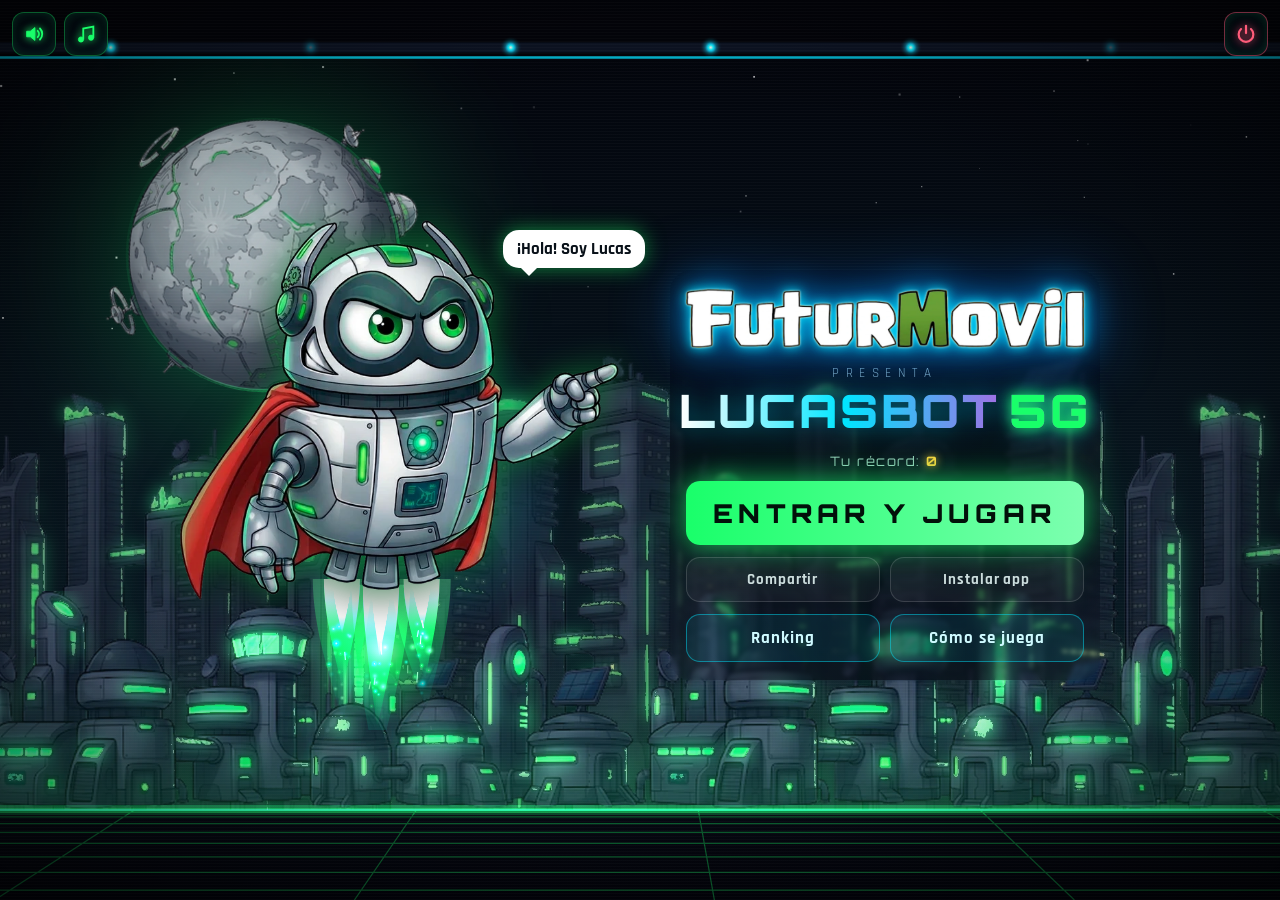
==== commit 2edb8922: "Modo Navidad, musica navidena y reto progresivo del trofeo diario (v34)" ====
--- a/index.html
+++ b/index.html
@@ -20,7 +20,7 @@
 <link rel="preconnect" href="https://fonts.googleapis.com">
 <link rel="preconnect" href="https://fonts.gstatic.com" crossorigin>
 <link href="https://fonts.googleapis.com/css2?family=Orbitron:wght@500;700;900&family=Rajdhani:wght@500;600;700&display=swap" rel="stylesheet">
-<link rel="stylesheet" href="style.css?v=25">
+<link rel="stylesheet" href="style.css?v=26">
 </head>
 <body>
 <canvas id="cv"></canvas>
@@ -60,7 +60,7 @@
     <div class="hero">
       <div class="bocadillo" id="bocadillo">¡Hola! Soy Lucas</div>
       <div class="halo"></div>
-      <div class="temaBadge">🎃 EDICIÓN HALLOWEEN 🦇</div>
+      <div class="temaBadge hw">🎃 EDICIÓN HALLOWEEN 🦇</div><div class="temaBadge nv">🎄 EDICIÓN NAVIDAD ❄️</div>
       <div class="heroLucas flota">
         <canvas id="heroFx"></canvas>
         <img id="heroImg" src="img/capa.webp" alt="Lucas con capa" class="lucasImg grande">
@@ -93,8 +93,8 @@
       <h2>Cómo se juega</h2>
       <ul class="ayuda">
         <li><b>Mantén pulsado</b> (pantalla, ratón o espacio) para que Lucas suba. Suelta para bajar.</li>
-        <li>Recoge <b class="v" data-hw="calabazas">datos</b> seguidos para hacer combos y multiplicar los puntos.</li>
-        <li>Esquiva <b class="r" data-hw="gusanos">láseres</b>, <b class="m" data-hw="murciélagos">virus</b> y <b class="r" data-hw="cuchillos">misiles</b>. Pasar rozando <span data-hw="un gusano">un láser</span> da puntos extra.</li>
+        <li>Recoge <b class="v" data-hw="calabazas" data-nv="monedas de oro">datos</b> seguidos para hacer combos y multiplicar los puntos.</li>
+        <li>Esquiva <b class="r" data-hw="gusanos" data-nv="bastones de caramelo">láseres</b>, <b class="m" data-hw="murciélagos" data-nv="bolas malvadas">virus</b> y <b class="r" data-hw="cuchillos" data-nv="carámbanos">misiles</b>. Pasar rozando <span data-hw="un gusano" data-nv="un bastón">un láser</span> da puntos extra.</li>
       </ul>
       <div class="pws" id="ayudaPw"></div>
       <div class="ayudaBtns"><button class="btn jugar peq" data-cerrar>¡Entendido!</button><a class="btn sec webCreador" href="https://puntofibra.github.io/web/" target="_blank" rel="noopener"><svg viewBox="0 0 24 24"><circle cx="12" cy="12" r="9" fill="none" stroke="currentColor" stroke-width="2"/><path d="M3 12h18M12 3c3 3.2 3 14.8 0 18M12 3c-3 3.2-3 14.8 0 18" fill="none" stroke="currentColor" stroke-width="2"/></svg>Web del creador</a></div>
@@ -136,6 +136,7 @@
       </div>
       <div class="envio" id="envio"></div>
       <div id="finItem" class="finItem oculto"><img alt=""><div><small>¡OBJETO CONSEGUIDO!</small><b></b><code></code></div><button class="btn sec mini" id="btnVerSala">Ver en mi sala</button></div>
+      <div id="finProx" class="finProx oculto"></div>
       <button id="btnOtra" class="btn jugar peq">Otra vez</button>
       <div class="fila">
         <button id="btnFinRank" class="btn sec">Ranking</button>
@@ -277,7 +278,7 @@
           <div class="temas" id="admTemas">
             <button class="tema" data-tema="normal"><span class="tPrev normal"><i></i></span><b>Normal</b><small>Ciudad neón de Futurmovil</small><em>ACTIVO</em></button>
             <button class="tema" data-tema="halloween"><span class="tPrev halloween"><i></i></span><b>Halloween</b><small>Murciélagos, gusanos, cuchillos y calabazas</small><em>ACTIVO</em></button>
-            <button class="tema prox" disabled><span class="tPrev navidad"><i></i></span><b>Navidad</b><small>Muy pronto</small></button>
+            <button class="tema" data-tema="navidad"><span class="tPrev navidad"><i></i></span><b>Navidad</b><small>Nieve, bastones de caramelo, bolas malvadas y monedas de oro</small><em>ACTIVO</em></button>
           </div>
           <p class="admNota">Los jugadores que estén en el menú lo verán cambiar en menos de un minuto; los que estén jugando, al terminar la partida.</p>
         </div>
@@ -386,6 +387,6 @@
 </div>
 <div id="toast"></div>
 <script src="https://accounts.google.com/gsi/client" async defer></script>
-<script src="game.js?v=33"></script>
+<script src="game.js?v=34"></script>
 </body>
 </html>
--- a/style.css
+++ b/style.css
@@ -656,3 +656,38 @@
 .card.adios{max-width:420px;text-align:center;display:flex;flex-direction:column;align-items:center;gap:8px}
 .card.adios .lucasImg{height:min(34vh,200px);width:auto}
 .card.adios p{color:#a9c4cc;font-size:16px}
+/* cartel del reto progresivo */
+.finProx{display:flex;align-items:center;gap:12px;text-align:left;margin:8px 0 2px;padding:10px 14px;border-radius:14px;position:relative;overflow:hidden;
+  background:linear-gradient(120deg,rgba(255,122,26,.16),rgba(255,43,78,.10));border:1px solid rgba(255,138,31,.55);box-shadow:0 0 22px rgba(255,122,26,.25);animation:retoEntra .6s .9s cubic-bezier(.2,1.4,.4,1) both}
+.finProx.casi{background:linear-gradient(120deg,rgba(0,229,255,.12),rgba(177,75,255,.10));border-color:rgba(0,229,255,.5);box-shadow:0 0 22px rgba(0,229,255,.2)}
+.finProx::after{content:"";position:absolute;top:0;left:-40%;width:30%;height:100%;background:linear-gradient(90deg,transparent,rgba(255,255,255,.18),transparent);transform:skewX(-20deg);animation:retoBrillo 2.8s 1.6s infinite}
+.finProx>i{font-style:normal;font-size:28px;filter:drop-shadow(0 0 8px rgba(255,140,40,.8))}
+.finProx small{display:block;font-family:Orbitron;font-size:10px;font-weight:900;letter-spacing:.18em;color:#ffb15a}
+.finProx.casi small{color:#7fe9ff}
+.finProx b{display:block;font-size:16px;color:#fff;line-height:1.2}
+.finProx em{font-style:normal;font-family:Orbitron;color:#ffd23f;text-shadow:0 0 10px rgba(255,210,63,.6)}
+.finProx span{display:block;font-size:13px;color:#a9c4cc}
+@keyframes retoEntra{from{opacity:0;transform:translateY(12px) scale(.9)}}
+@keyframes retoBrillo{0%{left:-40%}60%,100%{left:130%}}
+@media (max-height:520px) and (orientation:landscape){.finProx{padding:5px 10px;margin:4px 0 0}.finProx>i{font-size:20px}.finProx b{font-size:13px}.finProx span{font-size:11px}}
+
+/* ===== Tema Navidad ===== */
+.temaBadge.nv,.temaBadge.hw{display:none}
+body.tema-halloween .temaBadge.hw{display:block}
+body.tema-navidad{--v:#2fe37a;--c:#ffd23f;--tx:#f4fbff}
+body.tema-navidad .temaBadge.nv{display:block;position:absolute;left:50%;bottom:2%;transform:translateX(-50%);z-index:4;white-space:nowrap;
+  font-family:Orbitron;font-weight:900;font-size:12px;letter-spacing:.14em;color:#fff;padding:6px 14px;border-radius:999px;
+  background:linear-gradient(90deg,rgba(200,16,46,.85),rgba(15,120,60,.85));border:1px solid rgba(255,210,63,.7);box-shadow:0 0 18px rgba(255,210,63,.4);animation:temaFlota 3s ease-in-out infinite}
+body.tema-navidad .btn.jugar{color:#fff;text-shadow:0 1px 0 rgba(0,0,0,.25);background:repeating-linear-gradient(115deg,#e3102c 0 22px,#ff4d63 22px 44px);background-size:200% 100%;
+  box-shadow:0 0 24px rgba(227,16,44,.55),0 0 60px rgba(227,16,44,.22);animation:shine 4s linear infinite,latidoN 1.6s ease-in-out infinite}
+@keyframes latidoN{50%{box-shadow:0 0 34px rgba(255,210,63,.75),0 0 90px rgba(227,16,44,.35)}}
+body.tema-navidad .btn.sec{background:rgba(47,227,122,.08);border-color:rgba(255,210,63,.55);color:#f2fff6}
+body.tema-navidad .card{border-color:rgba(255,210,63,.35)}
+body.tema-navidad .halo{background:radial-gradient(circle,rgba(255,210,63,.22),rgba(47,227,122,.12) 50%,transparent 70%)!important}
+body.tema-navidad .titulo b{filter:hue-rotate(-60deg) saturate(1.2)}
+body.tema-navidad .bocadillo{box-shadow:0 0 18px rgba(255,210,63,.5)}
+body.tema-navidad .logoWrap{filter:drop-shadow(0 0 12px rgba(255,210,63,.35))}
+@media (max-height:520px) and (orientation:landscape){body.tema-navidad .temaBadge.nv{font-size:9px;padding:4px 10px;bottom:1%}}
+.tPrev.navidad{background:radial-gradient(circle at 70% 35%,#eef7ff 0 13%,rgba(160,210,255,.35) 14%,transparent 24%),linear-gradient(#020617,#0b2447);box-shadow:inset 0 -18px 0 #eaf4ff}
+.tPrev.navidad i{position:absolute;left:0;right:0;bottom:18px;height:30px;background:repeating-linear-gradient(90deg,#0b1830 0 18px,transparent 18px 24px,#0e2040 24px 34px,transparent 34px 40px);border-top:3px dotted #ffd23f}
+body.tema-halloween .temaBadge.nv{display:none!important}
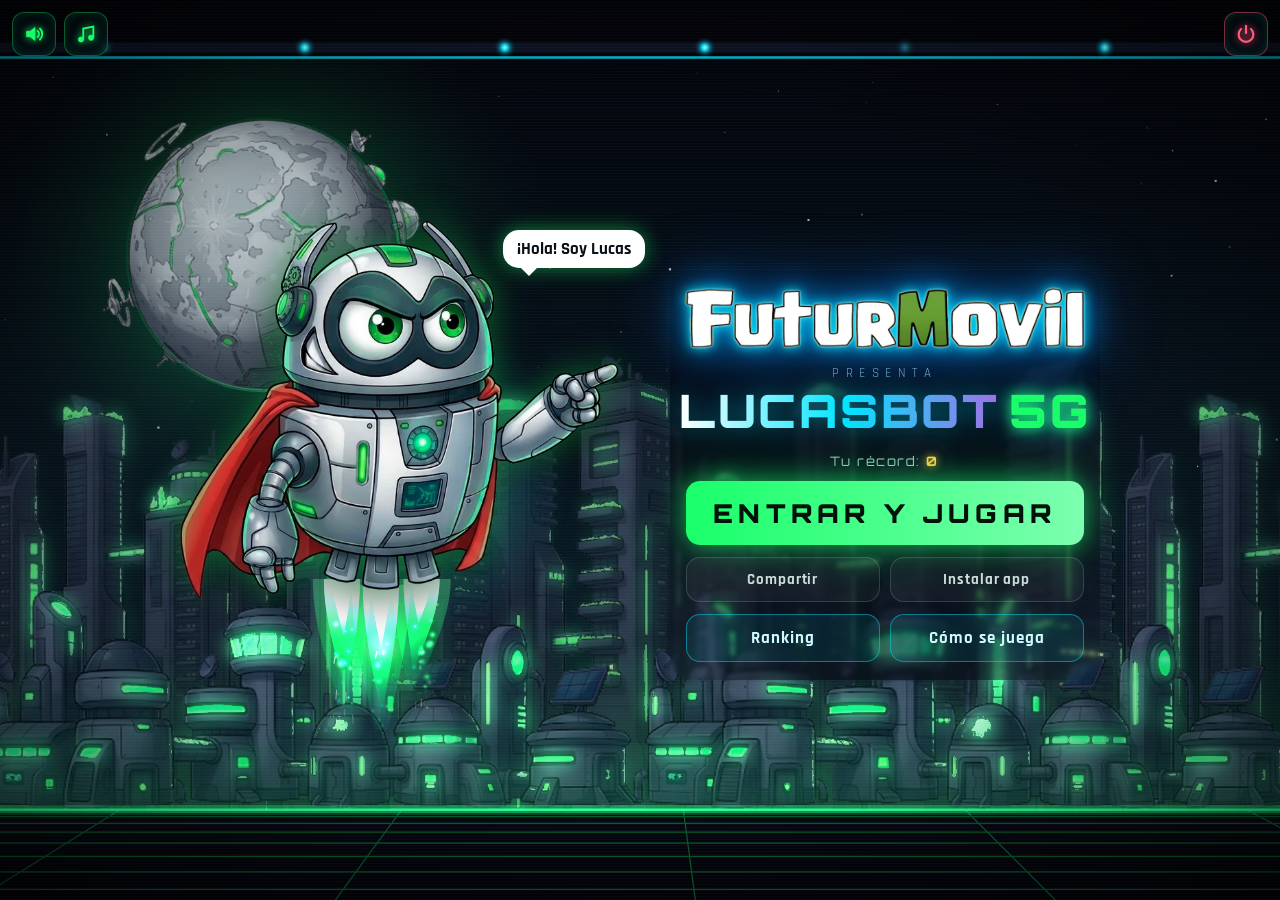
==== commit 93ec2cd1: "Modo Fallas con musica de dolcaina y mascleta + modo pruebas del admin (v35)" ====
--- a/index.html
+++ b/index.html
@@ -20,7 +20,7 @@
 <link rel="preconnect" href="https://fonts.googleapis.com">
 <link rel="preconnect" href="https://fonts.gstatic.com" crossorigin>
 <link href="https://fonts.googleapis.com/css2?family=Orbitron:wght@500;700;900&family=Rajdhani:wght@500;600;700&display=swap" rel="stylesheet">
-<link rel="stylesheet" href="style.css?v=26">
+<link rel="stylesheet" href="style.css?v=27">
 </head>
 <body>
 <canvas id="cv"></canvas>
@@ -60,7 +60,7 @@
     <div class="hero">
       <div class="bocadillo" id="bocadillo">¡Hola! Soy Lucas</div>
       <div class="halo"></div>
-      <div class="temaBadge hw">🎃 EDICIÓN HALLOWEEN 🦇</div><div class="temaBadge nv">🎄 EDICIÓN NAVIDAD ❄️</div>
+      <div class="temaBadge hw">🎃 EDICIÓN HALLOWEEN 🦇</div><div class="temaBadge nv">🎄 EDICIÓN NAVIDAD ❄️</div><div class="temaBadge fa">🔥 EDICIÓN FALLAS 🎆</div>
       <div class="heroLucas flota">
         <canvas id="heroFx"></canvas>
         <img id="heroImg" src="img/capa.webp" alt="Lucas con capa" class="lucasImg grande">
@@ -93,8 +93,8 @@
       <h2>Cómo se juega</h2>
       <ul class="ayuda">
         <li><b>Mantén pulsado</b> (pantalla, ratón o espacio) para que Lucas suba. Suelta para bajar.</li>
-        <li>Recoge <b class="v" data-hw="calabazas" data-nv="monedas de oro">datos</b> seguidos para hacer combos y multiplicar los puntos.</li>
-        <li>Esquiva <b class="r" data-hw="gusanos" data-nv="bastones de caramelo">láseres</b>, <b class="m" data-hw="murciélagos" data-nv="bolas malvadas">virus</b> y <b class="r" data-hw="cuchillos" data-nv="carámbanos">misiles</b>. Pasar rozando <span data-hw="un gusano" data-nv="un bastón">un láser</span> da puntos extra.</li>
+        <li>Recoge <b class="v" data-hw="calabazas" data-nv="monedas de oro" data-fa="buñuelos">datos</b> seguidos para hacer combos y multiplicar los puntos.</li>
+        <li>Esquiva <b class="r" data-hw="gusanos" data-nv="bastones de caramelo" data-fa="tracas">láseres</b>, <b class="m" data-hw="murciélagos" data-nv="bolas malvadas" data-fa="ninots y TNT">virus</b> y <b class="r" data-hw="cuchillos" data-nv="carámbanos" data-fa="cohetes">misiles</b>. Pasar rozando <span data-hw="un gusano" data-nv="un bastón" data-fa="una traca">un láser</span> da puntos extra.</li>
       </ul>
       <div class="pws" id="ayudaPw"></div>
       <div class="ayudaBtns"><button class="btn jugar peq" data-cerrar>¡Entendido!</button><a class="btn sec webCreador" href="https://puntofibra.github.io/web/" target="_blank" rel="noopener"><svg viewBox="0 0 24 24"><circle cx="12" cy="12" r="9" fill="none" stroke="currentColor" stroke-width="2"/><path d="M3 12h18M12 3c3 3.2 3 14.8 0 18M12 3c-3 3.2-3 14.8 0 18" fill="none" stroke="currentColor" stroke-width="2"/></svg>Web del creador</a></div>
@@ -217,6 +217,7 @@
   <div class="itemInfo oculto" id="itemInfo"><img alt=""><div><b></b><code></code><small></small></div></div>
 </section>
 
+<div class="marcaPruebas">🧪 MODO PRUEBAS · solo tú ves este tema</div>
 <div class="actualiza oculto" id="actualiza"><div><div class="tSpin"></div><b>¡Nueva versión de LUCASBOT!</b><small>Actualizando…</small></div></div>
 <div class="modal oculto" id="modal" role="dialog" aria-modal="true"><div class="mCaja"><div class="mIco" id="mIco"></div><h3 id="mTit"></h3><div class="mTxt" id="mTxt"></div><div class="mBtns"><button class="btn ter" id="mNo">Cancelar</button><button class="btn jugar peq" id="mSi">Aceptar</button></div></div></div>
 <div class="tAviso oculto" id="tAviso"><span class="tIco">⇄</span><div><b id="tAvisoTit"></b><small id="tAvisoTxt"></small></div><button class="btn jugar mini" id="tAvisoVer">Ver</button><button class="tX" id="tAvisoNo">✕</button></div>
@@ -275,10 +276,12 @@
         </div>
         <div class="admTab" data-t="temas">
           <h3>Tema del juego <small>(cambia el aspecto del juego para todos los jugadores)</small></h3>
+          <label class="pruebas"><input type="checkbox" id="chkPruebas"><span class="sw"></span><span><b>Modo pruebas</b><small id="pruebasTxt"></small></span></label>
           <div class="temas" id="admTemas">
             <button class="tema" data-tema="normal"><span class="tPrev normal"><i></i></span><b>Normal</b><small>Ciudad neón de Futurmovil</small><em>ACTIVO</em></button>
             <button class="tema" data-tema="halloween"><span class="tPrev halloween"><i></i></span><b>Halloween</b><small>Murciélagos, gusanos, cuchillos y calabazas</small><em>ACTIVO</em></button>
             <button class="tema" data-tema="navidad"><span class="tPrev navidad"><i></i></span><b>Navidad</b><small>Nieve, bastones de caramelo, bolas malvadas y monedas de oro</small><em>ACTIVO</em></button>
+            <button class="tema" data-tema="fallas"><span class="tPrev fallas"><i></i></span><b>Fallas</b><small>Mascletà, tracas, ninots, TNT, cohetes y buñuelos</small><em>ACTIVO</em></button>
           </div>
           <p class="admNota">Los jugadores que estén en el menú lo verán cambiar en menos de un minuto; los que estén jugando, al terminar la partida.</p>
         </div>
@@ -387,6 +390,6 @@
 </div>
 <div id="toast"></div>
 <script src="https://accounts.google.com/gsi/client" async defer></script>
-<script src="game.js?v=34"></script>
+<script src="game.js?v=35"></script>
 </body>
 </html>
--- a/style.css
+++ b/style.css
@@ -691,3 +691,36 @@
 .tPrev.navidad{background:radial-gradient(circle at 70% 35%,#eef7ff 0 13%,rgba(160,210,255,.35) 14%,transparent 24%),linear-gradient(#020617,#0b2447);box-shadow:inset 0 -18px 0 #eaf4ff}
 .tPrev.navidad i{position:absolute;left:0;right:0;bottom:18px;height:30px;background:repeating-linear-gradient(90deg,#0b1830 0 18px,transparent 18px 24px,#0e2040 24px 34px,transparent 34px 40px);border-top:3px dotted #ffd23f}
 body.tema-halloween .temaBadge.nv{display:none!important}
+
+/* ===== Tema Fallas ===== */
+.temaBadge.fa{display:none}
+body.tema-halloween .temaBadge.fa,body.tema-navidad .temaBadge.fa{display:none!important}
+body.tema-fallas{--v:#ffd23f;--c:#ff5a3a;--tx:#fff8ec}
+body.tema-fallas .temaBadge.fa{display:block;position:absolute;left:50%;bottom:2%;transform:translateX(-50%);z-index:4;white-space:nowrap;
+  font-family:Orbitron;font-weight:900;font-size:12px;letter-spacing:.14em;color:#fff;padding:6px 14px;border-radius:999px;
+  background:linear-gradient(90deg,#1d3f8a 0 14%,#ffd23f 14% 30%,#d81e1e 30% 44%,#ffd23f 44% 58%,#d81e1e 58% 72%,#ffd23f 72% 86%,#d81e1e 86%);text-shadow:0 0 6px #000,0 0 2px #000;
+  border:1px solid rgba(255,255,255,.6);box-shadow:0 0 18px rgba(255,140,40,.5);animation:temaFlota 3s ease-in-out infinite}
+body.tema-fallas .btn.jugar{color:#2a0700;background:repeating-linear-gradient(90deg,#ffd23f 0 26px,#e3241b 26px 52px);background-size:200% 100%;text-shadow:0 1px 0 rgba(255,255,255,.4);
+  box-shadow:0 0 24px rgba(255,140,40,.6),0 0 60px rgba(227,36,27,.25);animation:shine 5s linear infinite,latidoF 1.2s ease-in-out infinite}
+@keyframes latidoF{50%{box-shadow:0 0 34px rgba(255,210,63,.85),0 0 90px rgba(255,90,26,.4)}}
+body.tema-fallas .btn.sec{background:rgba(29,63,138,.25);border-color:rgba(255,210,63,.6);color:#fff3d6}
+body.tema-fallas .card{border-color:rgba(255,210,63,.4)}
+body.tema-fallas .halo{background:radial-gradient(circle,rgba(255,170,60,.28),rgba(255,60,40,.12) 50%,transparent 70%)!important}
+body.tema-fallas .titulo b{filter:hue-rotate(-140deg) saturate(1.4)}
+body.tema-fallas .logoWrap{filter:drop-shadow(0 0 12px rgba(255,170,60,.4))}
+@media (max-height:520px) and (orientation:landscape){body.tema-fallas .temaBadge.fa{font-size:9px;padding:4px 10px;bottom:1%}}
+.tPrev.fallas{background:radial-gradient(circle at 30% 30%,#ffd23f 0 3%,transparent 4%),radial-gradient(circle at 70% 25%,#ff4fd8 0 3%,transparent 4%),radial-gradient(circle at 70% 25%,rgba(255,79,216,.35) 0 14%,transparent 15%),radial-gradient(circle at 30% 30%,rgba(255,210,63,.35) 0 12%,transparent 13%),linear-gradient(#05030f,#2a0f22);box-shadow:inset 0 -18px 0 #1a0a12}
+.tPrev.fallas i{position:absolute;left:0;right:0;bottom:18px;height:30px;background:repeating-linear-gradient(90deg,#14081a 0 18px,transparent 18px 24px,#1a0c22 24px 34px,transparent 34px 40px);border-top:3px dotted #ffd23f}
+/* modo pruebas */
+label.pruebas{display:flex;align-items:center;gap:12px;padding:10px 12px;margin-bottom:12px;border-radius:14px;background:rgba(255,255,255,.04);border:1px dashed rgba(255,210,63,.45);cursor:pointer}
+label.pruebas input{display:none}
+label.pruebas .sw{flex:0 0 46px;height:26px;border-radius:13px;background:rgba(255,255,255,.15);position:relative;transition:background .2s}
+label.pruebas .sw::after{content:"";position:absolute;top:3px;left:3px;width:20px;height:20px;border-radius:50%;background:#fff;transition:left .2s}
+label.pruebas input:checked+.sw{background:#ffb000}
+label.pruebas input:checked+.sw::after{left:23px}
+label.pruebas b{display:block;color:#fff;font-size:15px}label.pruebas small{display:block;color:#9ab;font-size:13px}
+.tema.prueba{outline:3px dashed #ffb000;outline-offset:3px}
+.tema.prueba::before{content:"🧪 PROBANDO";position:absolute;top:16px;left:16px;z-index:2;font-family:Orbitron;font-size:10px;font-weight:900;letter-spacing:.08em;padding:3px 8px;border-radius:8px;background:#ffb000;color:#1a0d00}
+.marcaPruebas{display:none;position:fixed;z-index:26;top:calc(14px + env(safe-area-inset-top));left:50%;transform:translateX(-50%);pointer-events:none;
+  font-family:Orbitron;font-size:10px;font-weight:900;letter-spacing:.1em;padding:4px 12px;border-radius:999px;background:rgba(255,176,0,.92);color:#1a0d00;box-shadow:0 0 14px rgba(255,176,0,.5)}
+body.pruebas .marcaPruebas{display:block}
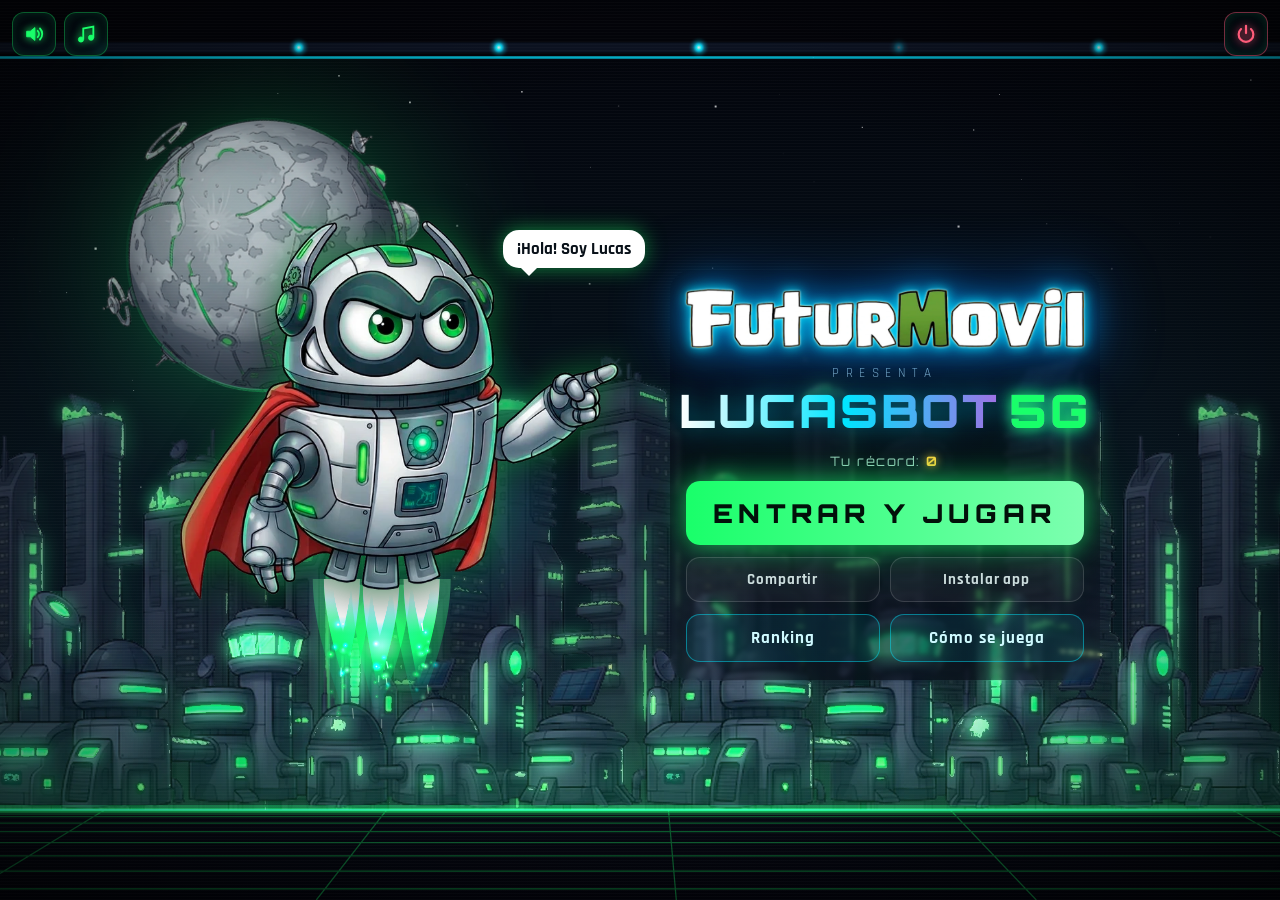
==== commit adb67878: "Sala de chat tipo Habbo + nuevo menu de secciones en el inventario (v36)" ====
--- a/index.html
+++ b/index.html
@@ -20,7 +20,7 @@
 <link rel="preconnect" href="https://fonts.googleapis.com">
 <link rel="preconnect" href="https://fonts.gstatic.com" crossorigin>
 <link href="https://fonts.googleapis.com/css2?family=Orbitron:wght@500;700;900&family=Rajdhani:wght@500;600;700&display=swap" rel="stylesheet">
-<link rel="stylesheet" href="style.css?v=27">
+<link rel="stylesheet" href="style.css?v=28">
 </head>
 <body>
 <canvas id="cv"></canvas>
@@ -166,13 +166,18 @@
   <div class="salaFondo"></div>
   <div class="salaBox" id="salaBox">
     <div class="salaItems" id="salaItems"></div>
-  </div>
-  <div class="salaTop">
-    <button class="btn sec mini" id="btnSalaVolver">← Volver</button>
+    <button class="btn salaVolver" id="btnSalaVolver"><span>←</span> Volver</button>
     <div class="salaTit"><small>SALA DE</small><b id="salaNom">—</b></div>
     <div class="salaCnt"><b id="salaCnt">0</b><small>objetos</small></div>
-    <button class="btn sec mini btnTrueque" id="btnTrueque"><svg viewBox="0 0 24 24"><path d="M4 8h13l-3-3M20 16H7l3 3" fill="none" stroke="currentColor" stroke-width="2" stroke-linecap="round" stroke-linejoin="round"/></svg>Intercambiar<i id="onCnt">0</i></button>
-  </div>
+    <div class="salaAyuda" id="salaAyuda">Arrastra tus objetos para colocarlos donde quieras</div>
+    <div class="salaEstado" id="salaEstado"></div>
+  </div>
+  <nav class="salaMenu" id="salaMenu">
+    <h4>SECCIONES</h4>
+    <button class="secBtn btnTrueque" id="btnTrueque"><span class="sIco"><svg viewBox="0 0 24 24"><path d="M4 8h13l-3-3M20 16H7l3 3" fill="none" stroke="currentColor" stroke-width="2" stroke-linecap="round" stroke-linejoin="round"/></svg></span><span class="sTxt"><b>Intercambiar</b><small>Con jugadores conectados</small></span><i id="onCnt">0</i></button>
+    <button class="secBtn btnLobby" id="btnLobby"><span class="sIco"><svg viewBox="0 0 24 24"><path d="M4 5h16v10H9l-5 4z" fill="none" stroke="currentColor" stroke-width="2" stroke-linejoin="round"/><path d="M8 9h8M8 12h5" stroke="currentColor" stroke-width="2" stroke-linecap="round"/></svg></span><span class="sTxt"><b>Sala de chat</b><small>Lobby Futurmovil</small></span></button>
+    <div class="secPronto">✨ Más secciones muy pronto</div>
+  </nav>
   <div class="tPanel oculto" id="tPanel">
     <div class="tCaja">
       <div class="tVista" data-v="lista">
@@ -212,8 +217,6 @@
       </div>
     </div>
   </div>
-  <div class="salaAyuda" id="salaAyuda">Arrastra tus objetos para colocarlos donde quieras</div>
-  <div class="salaEstado" id="salaEstado"></div>
   <div class="itemInfo oculto" id="itemInfo"><img alt=""><div><b></b><code></code><small></small></div></div>
 </section>
 
@@ -221,6 +224,26 @@
 <div class="actualiza oculto" id="actualiza"><div><div class="tSpin"></div><b>¡Nueva versión de LUCASBOT!</b><small>Actualizando…</small></div></div>
 <div class="modal oculto" id="modal" role="dialog" aria-modal="true"><div class="mCaja"><div class="mIco" id="mIco"></div><h3 id="mTit"></h3><div class="mTxt" id="mTxt"></div><div class="mBtns"><button class="btn ter" id="mNo">Cancelar</button><button class="btn jugar peq" id="mSi">Aceptar</button></div></div></div>
 <div class="tAviso oculto" id="tAviso"><span class="tIco">⇄</span><div><b id="tAvisoTit"></b><small id="tAvisoTxt"></small></div><button class="btn jugar mini" id="tAvisoVer">Ver</button><button class="tX" id="tAvisoNo">✕</button></div>
+
+<!-- Sala de chat tipo Habbo -->
+<section id="sChat" class="chatSala">
+  <canvas id="chatCv"></canvas>
+  <div class="chatTop">
+    <button class="btn sec mini" id="btnChatVolver">← Mi sala</button>
+    <div class="chatTit"><small>SALA DE CHAT</small><b>LOBBY FUTURMOVIL</b></div>
+    <div class="chatCnt"><b id="chatN">1</b><small>conectados</small></div>
+  </div>
+  <div class="chatLog" id="chatLog"></div>
+  <form class="chatBar" id="chatForm" autocomplete="off">
+    <button type="button" class="emo" data-e="saluda" title="Saludar">👋</button>
+    <button type="button" class="emo" data-e="baile" title="Bailar">🕺</button>
+    <button type="button" class="emo" data-e="amor" title="Corazón">❤️</button>
+    <input id="chatTxt" maxlength="120" placeholder="Escribe un mensaje y pulsa Enter…" enterkeyhint="send">
+    <button class="btn jugar mini" type="submit">Enviar</button>
+  </form>
+  <div class="chatMenu oculto" id="chatMenu"><b id="chatMenuNom"></b><button class="btn sec mini" id="chatMenuTrato">⇄ Intercambiar</button><button class="btn ter mini" id="chatMenuHola">👋 Saludar</button></div>
+  <div class="chatEstado" id="chatEstado">Entrando en la sala…</div>
+</section>
 
 <!-- Acceso -->
 <!-- Administración (10 toques a Lucas en el menú) -->
@@ -390,6 +413,6 @@
 </div>
 <div id="toast"></div>
 <script src="https://accounts.google.com/gsi/client" async defer></script>
-<script src="game.js?v=35"></script>
+<script src="game.js?v=36"></script>
 </body>
 </html>
--- a/style.css
+++ b/style.css
@@ -724,3 +724,74 @@
 .marcaPruebas{display:none;position:fixed;z-index:26;top:calc(14px + env(safe-area-inset-top));left:50%;transform:translateX(-50%);pointer-events:none;
   font-family:Orbitron;font-size:10px;font-weight:900;letter-spacing:.1em;padding:4px 12px;border-radius:999px;background:rgba(255,176,0,.92);color:#1a0d00;box-shadow:0 0 14px rgba(255,176,0,.5)}
 body.pruebas .marcaPruebas{display:block}
+
+/* ===== Sala de chat tipo Habbo ===== */
+.btnLobby{display:inline-flex;align-items:center;gap:6px}.btnLobby svg{width:18px;height:18px}
+.chatSala{position:fixed;inset:0;z-index:27;background:#050814;opacity:0;pointer-events:none;transition:opacity .35s;overflow:hidden;touch-action:none}
+.chatSala.show{opacity:1;pointer-events:auto}
+.chatSala:not(.show) *{pointer-events:none!important}
+#chatCv{position:absolute;inset:0;width:100%;height:100%;display:block}
+.chatTop{position:absolute;top:calc(10px + env(safe-area-inset-top));left:12px;right:12px;display:flex;align-items:center;gap:12px;pointer-events:none}
+.chatTop>*{pointer-events:auto}
+.chatTop .btn{width:auto!important;margin:0!important;background:rgba(5,10,22,.7);backdrop-filter:blur(6px)}
+.chatTit{flex:1;text-align:center;pointer-events:none!important}
+.chatTit small{display:block;font-size:10px;letter-spacing:.3em;color:#8ab}
+.chatTit b{font-family:Orbitron;font-size:16px;letter-spacing:.1em;color:#e6fdff;text-shadow:0 0 12px var(--c)}
+.chatCnt{text-align:center;padding:4px 12px;border-radius:12px;background:rgba(5,10,22,.7);border:1px solid rgba(25,255,106,.35)}
+.chatCnt b{display:block;font-family:Orbitron;color:var(--v);font-size:16px;line-height:1}.chatCnt small{font-size:10px;color:#8ab}
+.chatLog{position:absolute;left:12px;bottom:66px;width:min(340px,40vw);max-height:38vh;overflow-y:auto;display:flex;flex-direction:column;gap:3px;pointer-events:auto;touch-action:pan-y;
+  mask-image:linear-gradient(transparent,#000 22%);-webkit-mask-image:linear-gradient(transparent,#000 22%)}
+.chatLog p{font-size:13px;color:#cfe;background:rgba(5,10,22,.6);padding:3px 8px;border-radius:8px;word-break:break-word;user-select:text;-webkit-user-select:text}
+.chatLog p b{color:var(--v)}.chatLog p.yo b{color:var(--c)}.chatLog p.sis{color:#8ab;font-style:italic}
+.chatBar{position:absolute;left:12px;right:12px;bottom:calc(10px + env(safe-area-inset-bottom));display:flex;gap:6px;align-items:center}
+.chatBar input{flex:1;padding:10px 14px;font-size:15px;border-radius:14px;background:rgba(5,10,22,.85)}
+.chatBar .btn{width:auto!important;margin:0!important;padding:10px 16px!important}
+.chatBar .emo{width:40px;height:40px;flex:0 0 40px;border-radius:12px;font-size:20px;background:rgba(5,10,22,.75);border:1px solid rgba(0,229,255,.35)}
+.chatBar .emo:active{transform:scale(.9)}
+.chatMenu{position:absolute;z-index:3;display:flex;flex-direction:column;gap:6px;padding:10px;border-radius:14px;background:rgba(8,14,28,.95);border:1px solid rgba(25,255,106,.5);box-shadow:0 0 20px rgba(25,255,106,.25);transform:translate(-50%,-100%);animation:entra .2s both}
+.chatMenu b{text-align:center;font-family:Orbitron;font-size:13px;color:#fff;margin-bottom:2px}
+.chatMenu .btn{width:100%!important;margin:0!important}
+.chatEstado{position:absolute;left:50%;top:50%;transform:translate(-50%,-50%);padding:10px 18px;border-radius:14px;background:rgba(5,10,22,.85);color:#cfe;font-size:15px;pointer-events:none;transition:opacity .3s}
+.chatEstado.fuera{opacity:0}
+@media (max-height:520px) and (orientation:landscape){
+  .chatTit b{font-size:13px}.chatLog{bottom:56px;max-height:30vh;width:min(300px,38vw)}.chatLog p{font-size:12px}
+  .chatBar input{padding:7px 12px;font-size:14px}.chatBar .emo{width:34px;height:34px;flex-basis:34px;font-size:17px}.chatBar .btn{padding:7px 12px!important}
+}
+
+/* ===== Inventario: sala a la izquierda + menú de secciones a la derecha ===== */
+#sInv{--mw:210px;--bw:min(calc(100vw - var(--mw)),calc(100vh * 2200 / 1228))}
+#sInv .salaBox{left:0;top:50%;transform:translateY(-50%) scale(.96);transform-origin:left center;width:var(--bw);border-radius:0 12px 12px 0}
+#sInv.show .salaBox{transform:translateY(-50%) scale(1)}
+#sInv .salaItems{border-radius:0 12px 12px 0}
+.salaVolver{position:absolute;z-index:4;top:12px;left:12px;width:auto!important;margin:0!important;padding:10px 18px!important;font-size:16px;font-weight:800;letter-spacing:.06em;
+  color:#02110a;background:linear-gradient(135deg,#19ff6a,#7dffb0);border-radius:14px;box-shadow:0 0 0 2px rgba(255,255,255,.25),0 0 22px rgba(25,255,106,.6),0 6px 14px rgba(0,0,0,.4)}
+.salaVolver span{font-size:18px;margin-right:4px}
+.salaVolver:hover{filter:brightness(1.08)}
+#sInv .salaTit{position:absolute;z-index:3;top:10px;left:50%;transform:translateX(-50%);pointer-events:none;flex:none;white-space:nowrap}
+#sInv .salaCnt{position:absolute;z-index:3;top:12px;right:12px}
+#sInv .salaAyuda{bottom:14px}
+#sInv .salaEstado{bottom:14px;right:14px}
+.salaMenu{position:absolute;top:0;bottom:0;right:0;left:var(--bw);min-width:var(--mw);display:flex;flex-direction:column;gap:10px;padding:calc(14px + env(safe-area-inset-top)) 12px 14px;
+  background:linear-gradient(180deg,rgba(6,10,22,.92),rgba(4,6,14,.96));border-left:1px solid rgba(25,255,106,.25);box-shadow:-10px 0 30px rgba(0,0,0,.35);overflow-y:auto;touch-action:pan-y}
+.salaMenu h4{font-family:Orbitron;font-size:11px;letter-spacing:.3em;color:#7fe9ff;text-align:center;margin:2px 0 4px}
+.secBtn{position:relative;display:flex;align-items:center;gap:10px;width:100%;padding:12px;border-radius:14px;text-align:left;color:#e6fdff;
+  background:linear-gradient(135deg,rgba(0,229,255,.10),rgba(25,255,106,.06));border:1px solid rgba(0,229,255,.4);transition:transform .15s,box-shadow .2s,border-color .2s}
+.secBtn:hover{border-color:var(--v);box-shadow:0 0 18px rgba(25,255,106,.3)}
+.secBtn:active{transform:scale(.97)}
+.secBtn .sIco{flex:0 0 40px;height:40px;border-radius:12px;display:grid;place-items:center;background:rgba(25,255,106,.12);color:var(--v)}
+.secBtn .sIco svg{width:22px;height:22px}
+.secBtn .sTxt{flex:1;min-width:0}.secBtn b{display:block;font-size:16px}.secBtn small{display:block;font-size:12px;color:#8ab;line-height:1.2}
+.secBtn i{position:absolute;top:8px;right:8px;font-style:normal;min-width:20px;height:20px;padding:0 6px;border-radius:10px;background:var(--v);color:#02110a;font-size:12px;font-weight:800;display:grid;place-items:center}
+.secBtn i.cero{background:rgba(255,255,255,.15);color:#cde}
+.secBtn.aviso{animation:latidoT 1s infinite}
+.secPronto{margin-top:auto;text-align:center;font-size:12px;color:#678;padding:10px;border:1px dashed rgba(255,255,255,.12);border-radius:12px}
+@media (max-height:520px) and (orientation:landscape){
+  #sInv{--mw:160px}
+  .salaVolver{top:8px;left:8px;padding:7px 12px!important;font-size:14px}
+  #sInv .salaCnt{top:8px;right:8px;padding:3px 9px}#sInv .salaCnt b{font-size:16px}
+  #sInv .salaTit{top:6px}
+  .salaMenu{gap:7px;padding:10px 8px}
+  .secBtn{padding:8px;gap:8px}.secBtn .sIco{flex-basis:32px;height:32px}.secBtn b{font-size:14px}.secBtn small{font-size:10px}
+  #sInv .salaAyuda{font-size:11px;padding:4px 10px;bottom:8px}
+}
+.secBtn i{position:static;flex:0 0 auto;align-self:center}
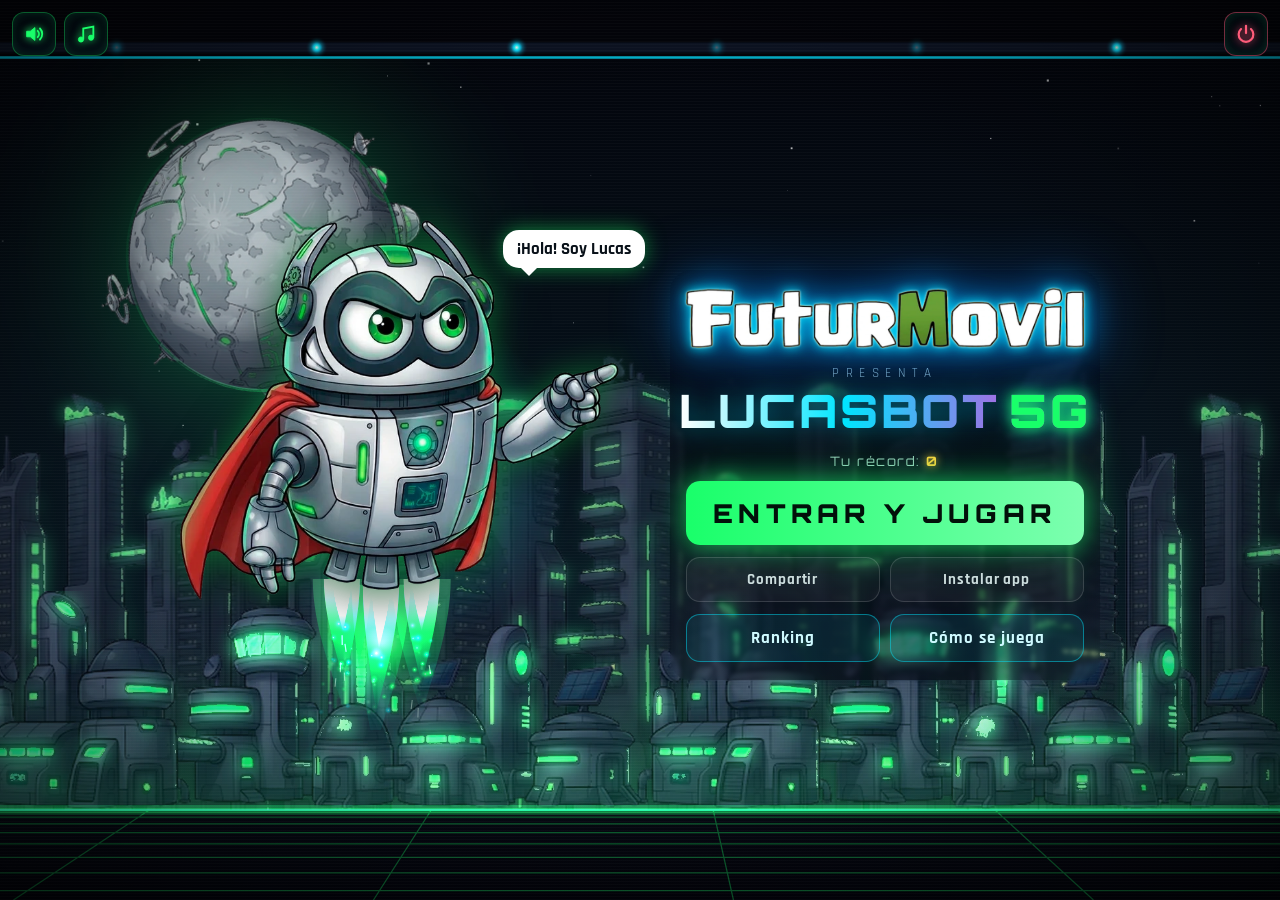
==== commit 2422a411: "Icono de salir dibujado + chat con ritmo adaptativo (v37)" ====
--- a/index.html
+++ b/index.html
@@ -413,6 +413,6 @@
 </div>
 <div id="toast"></div>
 <script src="https://accounts.google.com/gsi/client" async defer></script>
-<script src="game.js?v=36"></script>
+<script src="game.js?v=37"></script>
 </body>
 </html>
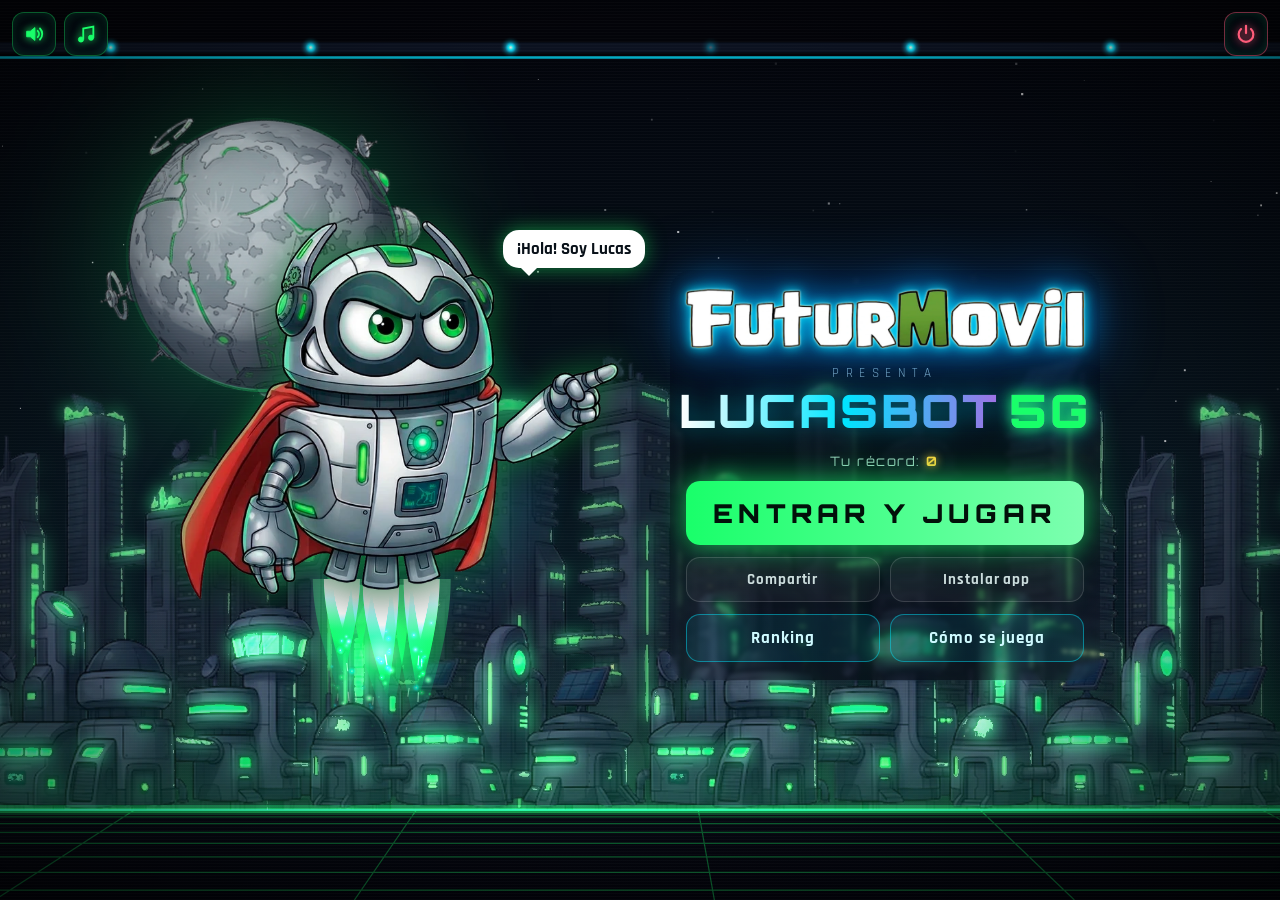
==== commit 9b5e61a8: "Lobby: llamas al moverse y sin calabaza en la esquina (v38)" ====
--- a/index.html
+++ b/index.html
@@ -413,6 +413,6 @@
 </div>
 <div id="toast"></div>
 <script src="https://accounts.google.com/gsi/client" async defer></script>
-<script src="game.js?v=37"></script>
+<script src="game.js?v=38"></script>
 </body>
 </html>
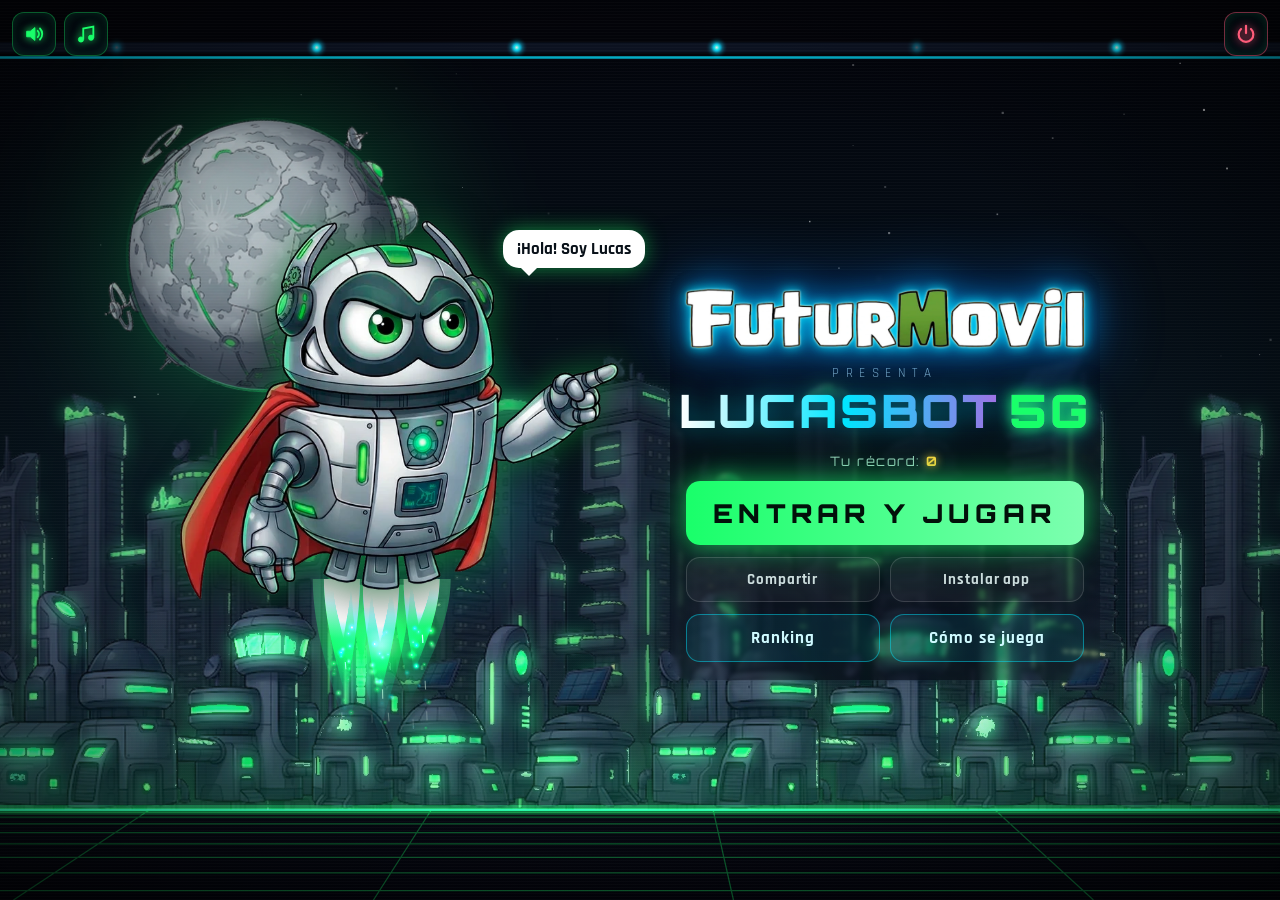
==== commit 10a75d0c: "Modo 2 jugadores en tiempo real (WebRTC + QR)" ====
--- a/index.html
+++ b/index.html
@@ -20,7 +20,7 @@
 <link rel="preconnect" href="https://fonts.googleapis.com">
 <link rel="preconnect" href="https://fonts.gstatic.com" crossorigin>
 <link href="https://fonts.googleapis.com/css2?family=Orbitron:wght@500;700;900&family=Rajdhani:wght@500;600;700&display=swap" rel="stylesheet">
-<link rel="stylesheet" href="style.css?v=28">
+<link rel="stylesheet" href="style.css?v=29">
 </head>
 <body>
 <canvas id="cv"></canvas>
@@ -43,6 +43,8 @@
   <div id="hPw"></div>
 </div>
 <div id="banner"></div>
+<div id="duoHud" class="oculto"><div id="dhYo" class="dh yo"><i>👑</i><small id="dhYoN">TÚ</small><b id="dhYoP">0</b></div><span class="dhVs">VS</span><div id="dhEl" class="dh el"><b id="dhElP">0</b><small id="dhElN">RIVAL</small><i>👑</i></div></div>
+<div id="duoSpect" class="oculto"><div class="dsCaja"><b>¡TE HAN ELIMINADO!</b><span id="dsTxt"></span><button id="dsSalir" class="btn ter mini">Salir</button></div></div>
 <div id="cuenta"></div>
 
 <!-- Carga -->
@@ -143,6 +145,51 @@
         <button id="btnFinComp" class="btn sec">Compartir</button>
       </div>
       <button id="btnFinMenu" class="btn ter">Menú</button>
+    </div>
+  </div>
+</section>
+
+<!-- Elegir modo: 1 o 2 jugadores -->
+<section id="sModo" class="screen">
+  <div class="card modoCard">
+    <h2>¿CÓMO QUIERES VOLAR?</h2>
+    <div class="modos">
+      <button id="btnModo1" class="modo m1">
+        <span class="mImgs"><img src="img/superlucas.webp" alt=""></span>
+        <b>1 JUGADOR</b><small>Vuela solo y bate tu récord</small>
+      </button>
+      <button id="btnModo2" class="modo m2">
+        <span class="mImgs"><img src="img/superlucas.webp" alt="" class="gris"><img src="img/superlucas.webp" alt=""></span>
+        <b>2 JUGADORES</b><small>Reta a un amigo en tiempo real</small><i class="mNuevo">NUEVO</i>
+      </button>
+    </div>
+    <button id="btnModoX" class="btn ter">Volver</button>
+  </div>
+</section>
+
+<!-- 2 jugadores: sala / invitación -->
+<section id="sDuo" class="screen">
+  <div class="card duoCard" id="duoCaja"></div>
+</section>
+
+<!-- 2 jugadores: resultado -->
+<section id="sDuoFin" class="screen">
+  <div class="card ancha fin duoFin">
+    <div class="finImg"><img id="dfImg" src="img/celebra.webp" alt="Lucas" class="lucasImg media"></div>
+    <div class="finDatos">
+      <h2 id="dfTit">¡HAS GANADO!</h2>
+      <div class="dfVs">
+        <div id="dfYo" class="dfJ yo"><small id="dfYoN">Tú</small><b id="dfYoP">0</b><span id="dfYoS"></span><i>👑</i></div>
+        <div class="dfX">VS</div>
+        <div id="dfEl" class="dfJ el"><small id="dfElN">Rival</small><b id="dfElP">0</b><span id="dfElS"></span><i>👑</i></div>
+      </div>
+      <div class="envio" id="dfEnvio"></div>
+      <button id="dfRev" class="btn jugar peq">REVANCHA</button>
+      <div class="dfEst" id="dfEst"></div>
+      <div class="fila">
+        <button id="dfComp" class="btn sec">Compartir</button>
+        <button id="dfMenu" class="btn ter">Menú</button>
+      </div>
     </div>
   </div>
 </section>
@@ -413,6 +460,6 @@
 </div>
 <div id="toast"></div>
 <script src="https://accounts.google.com/gsi/client" async defer></script>
-<script src="game.js?v=38"></script>
+<script src="game.js?v=39"></script>
 </body>
 </html>
--- a/style.css
+++ b/style.css
@@ -795,3 +795,83 @@
   #sInv .salaAyuda{font-size:11px;padding:4px 10px;bottom:8px}
 }
 .secBtn i{position:static;flex:0 0 auto;align-self:center}
+
+/* ================= MODO 2 JUGADORES ================= */
+.modoCard{max-width:620px}
+.modoCard h2{margin-bottom:14px}
+.modos{display:flex;gap:14px}
+.modo{flex:1;position:relative;display:flex;flex-direction:column;align-items:center;gap:4px;padding:16px 10px 14px;border-radius:18px;
+  background:linear-gradient(160deg,rgba(25,255,106,.10),rgba(0,229,255,.05));border:1px solid rgba(25,255,106,.4);transition:transform .15s,box-shadow .2s}
+.modo:hover{box-shadow:0 0 26px rgba(25,255,106,.35);transform:translateY(-2px)}
+.modo:active{transform:scale(.96)}
+.modo.m2{border-color:rgba(0,229,255,.55);background:linear-gradient(160deg,rgba(0,229,255,.12),rgba(255,43,214,.06))}
+.modo.m2:hover{box-shadow:0 0 26px rgba(0,229,255,.4)}
+.modo b{font-family:Orbitron;font-weight:900;font-size:19px;letter-spacing:.12em;color:#fff;text-shadow:0 0 10px var(--v)}
+.modo.m2 b{text-shadow:0 0 10px var(--c)}
+.modo small{font-size:14px;color:#a9c7b8}
+.mImgs{position:relative;height:84px;width:100%;display:block;margin-bottom:4px}
+.mImgs img{position:absolute;height:72px;left:50%;top:6px;transform:translateX(-50%);filter:drop-shadow(0 0 10px rgba(25,255,106,.6));animation:flotaM 2.4s ease-in-out infinite}
+.m2 .mImgs img{left:58%}
+.m2 .mImgs img.gris{left:38%;top:0;height:66px;filter:grayscale(1) brightness(.8);opacity:.7;animation-delay:-.8s}
+@keyframes flotaM{50%{margin-top:-7px}}
+.mNuevo{position:absolute;top:-9px;right:-6px;font-style:normal;font-family:Orbitron;font-weight:900;font-size:10px;letter-spacing:.12em;
+  padding:4px 8px;border-radius:999px;background:var(--m);color:#fff;box-shadow:0 0 14px var(--m);animation:latidoN 1.4s ease-in-out infinite}
+@keyframes latidoN{50%{transform:scale(1.1)}}
+.duoCard{max-width:460px;display:flex;flex-direction:column;align-items:center;gap:8px}
+.duoCard:has(.duoHost){max-width:720px}
+.duoHost{display:flex;gap:22px;align-items:center;width:100%;text-align:left}
+.duoHost .duoInfo{flex:1;min-width:0;display:flex;flex-direction:column;gap:6px}
+.duoQr{flex:0 0 auto;width:230px;height:230px;padding:12px;background:#fff;border-radius:18px;box-shadow:0 0 34px rgba(0,229,255,.45);position:relative}
+.duoQr svg{width:100%;height:100%;display:block}
+.duoQr::after{content:"";position:absolute;inset:-6px;border-radius:22px;border:2px solid var(--c);opacity:.6;animation:qrPulso 1.8s ease-out infinite}
+@keyframes qrPulso{from{transform:scale(.97);opacity:.8}to{transform:scale(1.06);opacity:0}}
+.duoTxt{color:#bcd;font-size:16px;line-height:1.3}
+.duoTxt b{color:#fff}
+.duoCode{font-family:Orbitron;font-weight:900;font-size:40px;letter-spacing:.32em;color:var(--c);text-shadow:0 0 16px var(--c)}
+.duoMini{font-family:Orbitron;letter-spacing:.2em;color:var(--c)!important}
+.duoEst{font-size:16px;color:#cde;display:flex;align-items:center;gap:8px;flex-wrap:wrap;min-height:26px}
+.duoEst .duoOk{color:var(--v);text-shadow:0 0 8px var(--v)}
+.duoSpin{width:38px;height:38px;border-radius:50%;border:4px solid rgba(0,229,255,.2);border-top-color:var(--c);animation:gira .8s linear infinite;margin:6px auto}
+.duoSpin.peq{width:20px;height:20px;border-width:3px;margin:0}
+.duoInp{width:100%;padding:13px 14px;border-radius:14px;background:rgba(0,0,0,.35);border:1px solid rgba(0,229,255,.45);color:#fff;font-size:20px;text-align:center;font-weight:700;outline:none}
+.duoInp:focus{box-shadow:0 0 16px rgba(0,229,255,.4)}
+#duoHud{position:fixed;left:50%;bottom:calc(12px + env(safe-area-inset-bottom));transform:translateX(-50%);z-index:10;display:flex;align-items:center;gap:10px;pointer-events:none}
+.dh{position:relative;display:flex;align-items:baseline;gap:8px;padding:6px 14px;border-radius:999px;background:rgba(5,8,18,.72);border:1px solid rgba(255,255,255,.15);transition:box-shadow .3s,border-color .3s,opacity .3s}
+.dh b{font-family:Orbitron;font-weight:900;font-size:20px}
+.dh small{font-size:12px;letter-spacing:.18em;font-weight:700;max-width:110px;overflow:hidden;text-overflow:ellipsis;white-space:nowrap}
+.dh.yo{border-color:rgba(25,255,106,.55)}
+.dh.yo b,.dh.yo small{color:var(--v);text-shadow:0 0 8px var(--v)}
+.dh.el b,.dh.el small{color:#b9c1ca}
+.dh i{position:absolute;top:-17px;font-style:normal;font-size:17px;opacity:0;transform:scale(.4);transition:all .3s cubic-bezier(.2,1.6,.4,1)}
+.dh.yo i{left:12px}.dh.el i{right:12px}
+.dh.lider i{opacity:1;transform:none}
+.dh.yo.lider{box-shadow:0 0 18px rgba(25,255,106,.5)}
+.dh.el.lider{box-shadow:0 0 14px rgba(200,210,220,.35)}
+.dh.muerto{opacity:.45}
+.dhVs{font-family:Orbitron;font-weight:900;font-size:13px;color:var(--o);text-shadow:0 0 8px var(--o)}
+#duoSpect{position:fixed;left:0;right:0;top:34%;z-index:11;display:flex;justify-content:center;pointer-events:none}
+.dsCaja{pointer-events:auto;display:flex;flex-direction:column;align-items:center;gap:6px;padding:14px 22px;border-radius:18px;background:rgba(5,8,18,.78);border:1px solid rgba(255,43,78,.5);box-shadow:0 0 30px rgba(255,43,78,.3);animation:pop .35s}
+.dsCaja b{font-family:Orbitron;font-weight:900;font-size:20px;color:var(--r);text-shadow:0 0 10px var(--r);letter-spacing:.08em}
+.dsCaja span{color:#cde;font-size:16px;text-align:center}
+.dsCaja span b{font-family:inherit;font-size:inherit;color:#fff;text-shadow:none;letter-spacing:0}
+.dfVs{display:flex;align-items:stretch;gap:10px;margin:10px 0 6px}
+.dfJ{position:relative;flex:1;display:flex;flex-direction:column;align-items:center;padding:12px 8px;border-radius:16px;background:rgba(255,255,255,.04);border:1px solid rgba(255,255,255,.12)}
+.dfJ small{font-weight:700;letter-spacing:.1em;font-size:14px;color:#bcd;max-width:100%;overflow:hidden;text-overflow:ellipsis;white-space:nowrap}
+.dfJ b{font-family:Orbitron;font-weight:900;font-size:30px;line-height:1.1}
+.dfJ span{font-size:13px;color:#8fa3b0}
+.dfJ.yo b{color:var(--v);text-shadow:0 0 10px var(--v)}
+.dfJ.el b{color:#c9d0d8}
+.dfJ i{position:absolute;top:-16px;font-style:normal;font-size:24px;display:none}
+.dfJ.gana{border-color:var(--o);box-shadow:0 0 22px rgba(255,210,63,.35)}
+.dfJ.gana i{display:block;animation:pop .5s}
+.dfX{align-self:center;font-family:Orbitron;font-weight:900;color:var(--o);text-shadow:0 0 8px var(--o)}
+#dfTit.gana{color:var(--o);text-shadow:0 0 14px var(--o)}
+#dfTit.pierde{color:#c9d0d8}
+.dfEst{min-height:20px;font-size:15px;color:#cde;margin-top:4px}
+.dfEst b{color:var(--c)}
+@media (max-width:640px),(max-height:500px){
+  .duoHost{gap:14px}.duoQr{width:170px;height:170px;padding:9px}.duoCode{font-size:30px}
+  .modo b{font-size:16px}.mImgs{height:64px}.mImgs img{height:56px}.m2 .mImgs img.gris{height:50px}
+  .dfJ b{font-size:24px}
+}
+@media (max-width:520px){ .duoHost{flex-direction:column;text-align:center} .modos{flex-direction:column} }
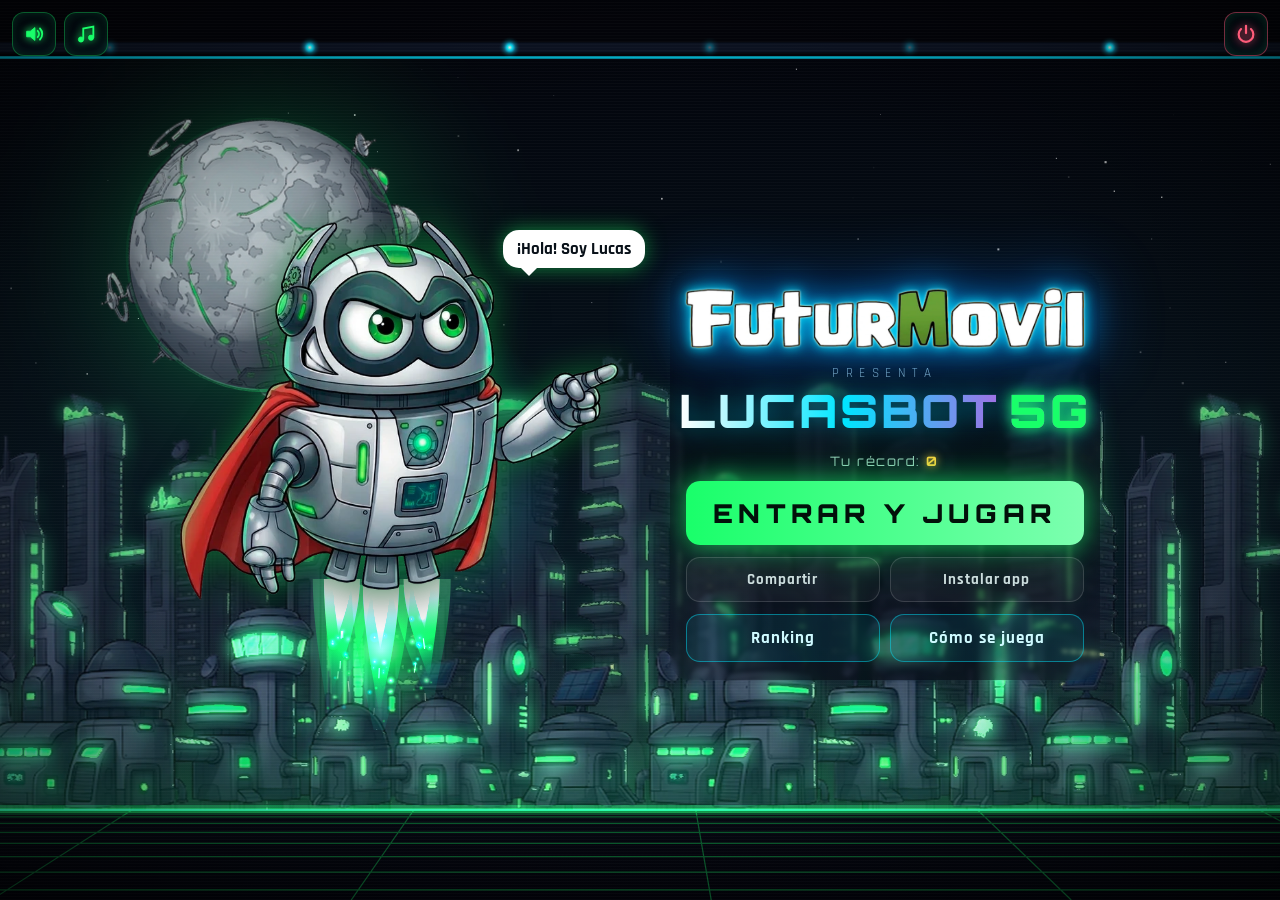
==== commit 52b3f084: "Dobles: activar/quitar misiles, laseres y virus; sin peligros, partida de 3 minutos" ====
--- a/index.html
+++ b/index.html
@@ -20,7 +20,7 @@
 <link rel="preconnect" href="https://fonts.googleapis.com">
 <link rel="preconnect" href="https://fonts.gstatic.com" crossorigin>
 <link href="https://fonts.googleapis.com/css2?family=Orbitron:wght@500;700;900&family=Rajdhani:wght@500;600;700&display=swap" rel="stylesheet">
-<link rel="stylesheet" href="style.css?v=29">
+<link rel="stylesheet" href="style.css?v=30">
 </head>
 <body>
 <canvas id="cv"></canvas>
@@ -43,7 +43,7 @@
   <div id="hPw"></div>
 </div>
 <div id="banner"></div>
-<div id="duoHud" class="oculto"><div id="dhYo" class="dh yo"><i>👑</i><small id="dhYoN">TÚ</small><b id="dhYoP">0</b></div><span class="dhVs">VS</span><div id="dhEl" class="dh el"><b id="dhElP">0</b><small id="dhElN">RIVAL</small><i>👑</i></div></div>
+<div id="duoHud" class="oculto"><div id="dhYo" class="dh yo"><i>👑</i><small id="dhYoN">TÚ</small><b id="dhYoP">0</b></div><span class="dhVs">VS</span><span id="dhCrono" class="dhCrono oculto">3:00</span><div id="dhEl" class="dh el"><b id="dhElP">0</b><small id="dhElN">RIVAL</small><i>👑</i></div></div>
 <div id="duoSpect" class="oculto"><div class="dsCaja"><b>¡TE HAN ELIMINADO!</b><span id="dsTxt"></span><button id="dsSalir" class="btn ter mini">Salir</button></div></div>
 <div id="cuenta"></div>
 
@@ -460,6 +460,6 @@
 </div>
 <div id="toast"></div>
 <script src="https://accounts.google.com/gsi/client" async defer></script>
-<script src="game.js?v=39"></script>
+<script src="game.js?v=40"></script>
 </body>
 </html>
--- a/style.css
+++ b/style.css
@@ -875,3 +875,28 @@
   .dfJ b{font-size:24px}
 }
 @media (max-width:520px){ .duoHost{flex-direction:column;text-align:center} .modos{flex-direction:column} }
+
+/* opciones de la partida a dobles */
+.duoOpc{display:flex;gap:8px;flex-wrap:wrap}
+.chk{flex:1;min-width:110px;display:flex;align-items:center;gap:8px;padding:8px 10px;border-radius:12px;background:rgba(255,255,255,.04);border:1px solid rgba(255,255,255,.14);cursor:pointer;transition:all .2s}
+.chk input{display:none}
+.chk i{flex:0 0 auto;width:34px;height:20px;border-radius:999px;background:#2a2f3e;position:relative;transition:background .2s}
+.chk i::after{content:"";position:absolute;top:2px;left:2px;width:16px;height:16px;border-radius:50%;background:#8b939c;transition:all .2s cubic-bezier(.2,1.4,.4,1)}
+.chk span{font-weight:700;font-size:15px;color:#9aa6b0;white-space:nowrap}
+.chk:has(input:checked){border-color:rgba(25,255,106,.55);background:rgba(25,255,106,.08);box-shadow:0 0 12px rgba(25,255,106,.18)}
+.chk input:checked+i{background:rgba(25,255,106,.35)}
+.chk input:checked+i::after{left:16px;background:var(--v);box-shadow:0 0 8px var(--v)}
+.chk input:checked~span{color:#e9fff1}
+.duoModo{font-size:14px;color:#9fb3be;line-height:1.3}
+.duoModo b{color:#fff}
+.duoModo.crono{color:var(--o)}
+.duoModo.crono b{color:var(--o)}
+.duoOpcV{display:flex;gap:6px;flex-wrap:wrap;justify-content:center;font-size:14px;font-weight:700}
+.duoOpcV span{padding:4px 10px;border-radius:999px;border:1px solid rgba(25,255,106,.5);color:#e9fff1}
+.duoOpcV span.no{border-color:rgba(255,255,255,.12);color:#6b7680;text-decoration:line-through}
+.duoOpcV em{flex-basis:100%;font-style:normal;color:var(--o);margin-top:2px}
+.dhCrono{font-family:Orbitron;font-weight:900;font-size:18px;min-width:64px;text-align:center;padding:5px 10px;border-radius:999px;background:rgba(5,8,18,.8);border:1px solid rgba(255,210,63,.6);color:var(--o);text-shadow:0 0 8px var(--o)}
+.dhCrono.ultimos{color:var(--r);border-color:var(--r);text-shadow:0 0 10px var(--r)}
+.dhCrono.tic{animation:pop .3s}
+@media (max-height:500px){.chk{padding:6px 8px;min-width:96px}.chk span{font-size:13px}.duoModo{font-size:13px}}
+.duoOpcT{font-family:Orbitron;font-weight:700;font-size:12px;letter-spacing:.14em;color:var(--c);margin-top:2px}.duoOpcT small{font-family:Rajdhani;letter-spacing:0;font-size:13px;color:#8fa3b0;font-weight:600}
